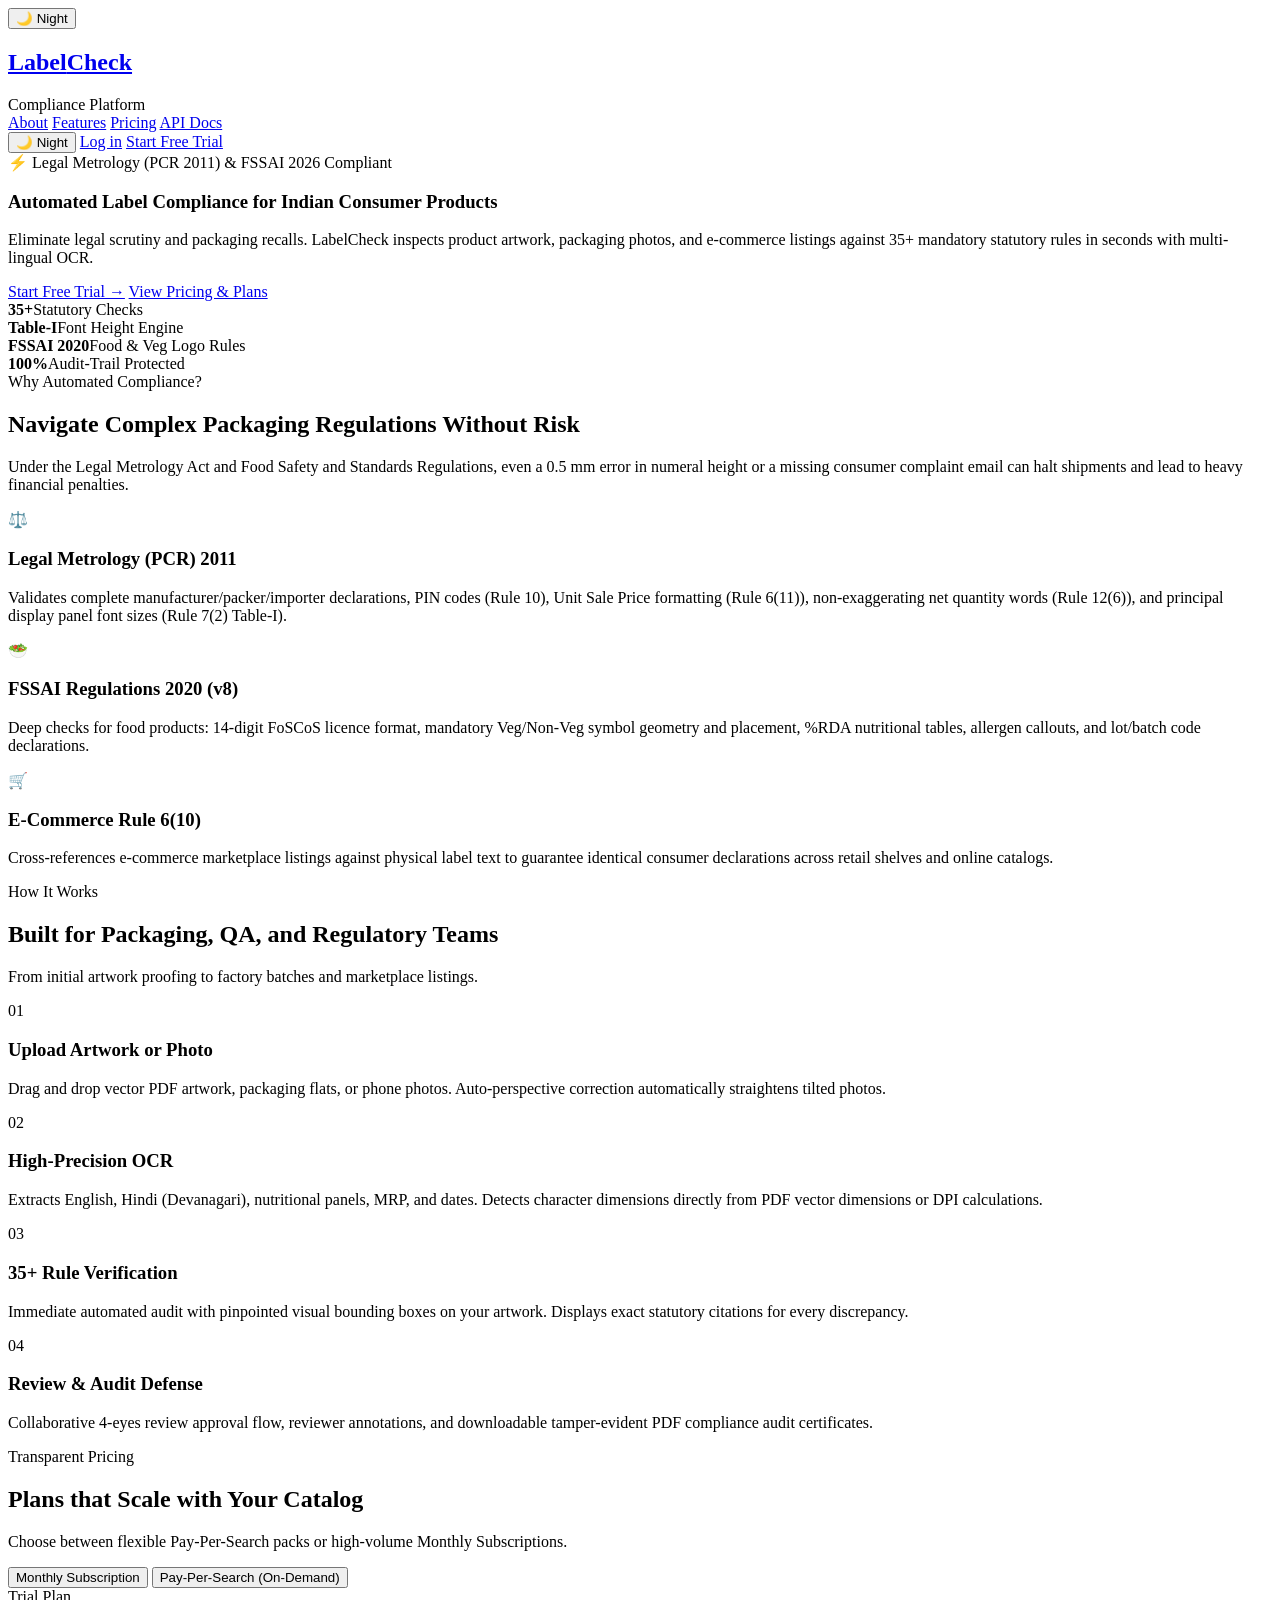
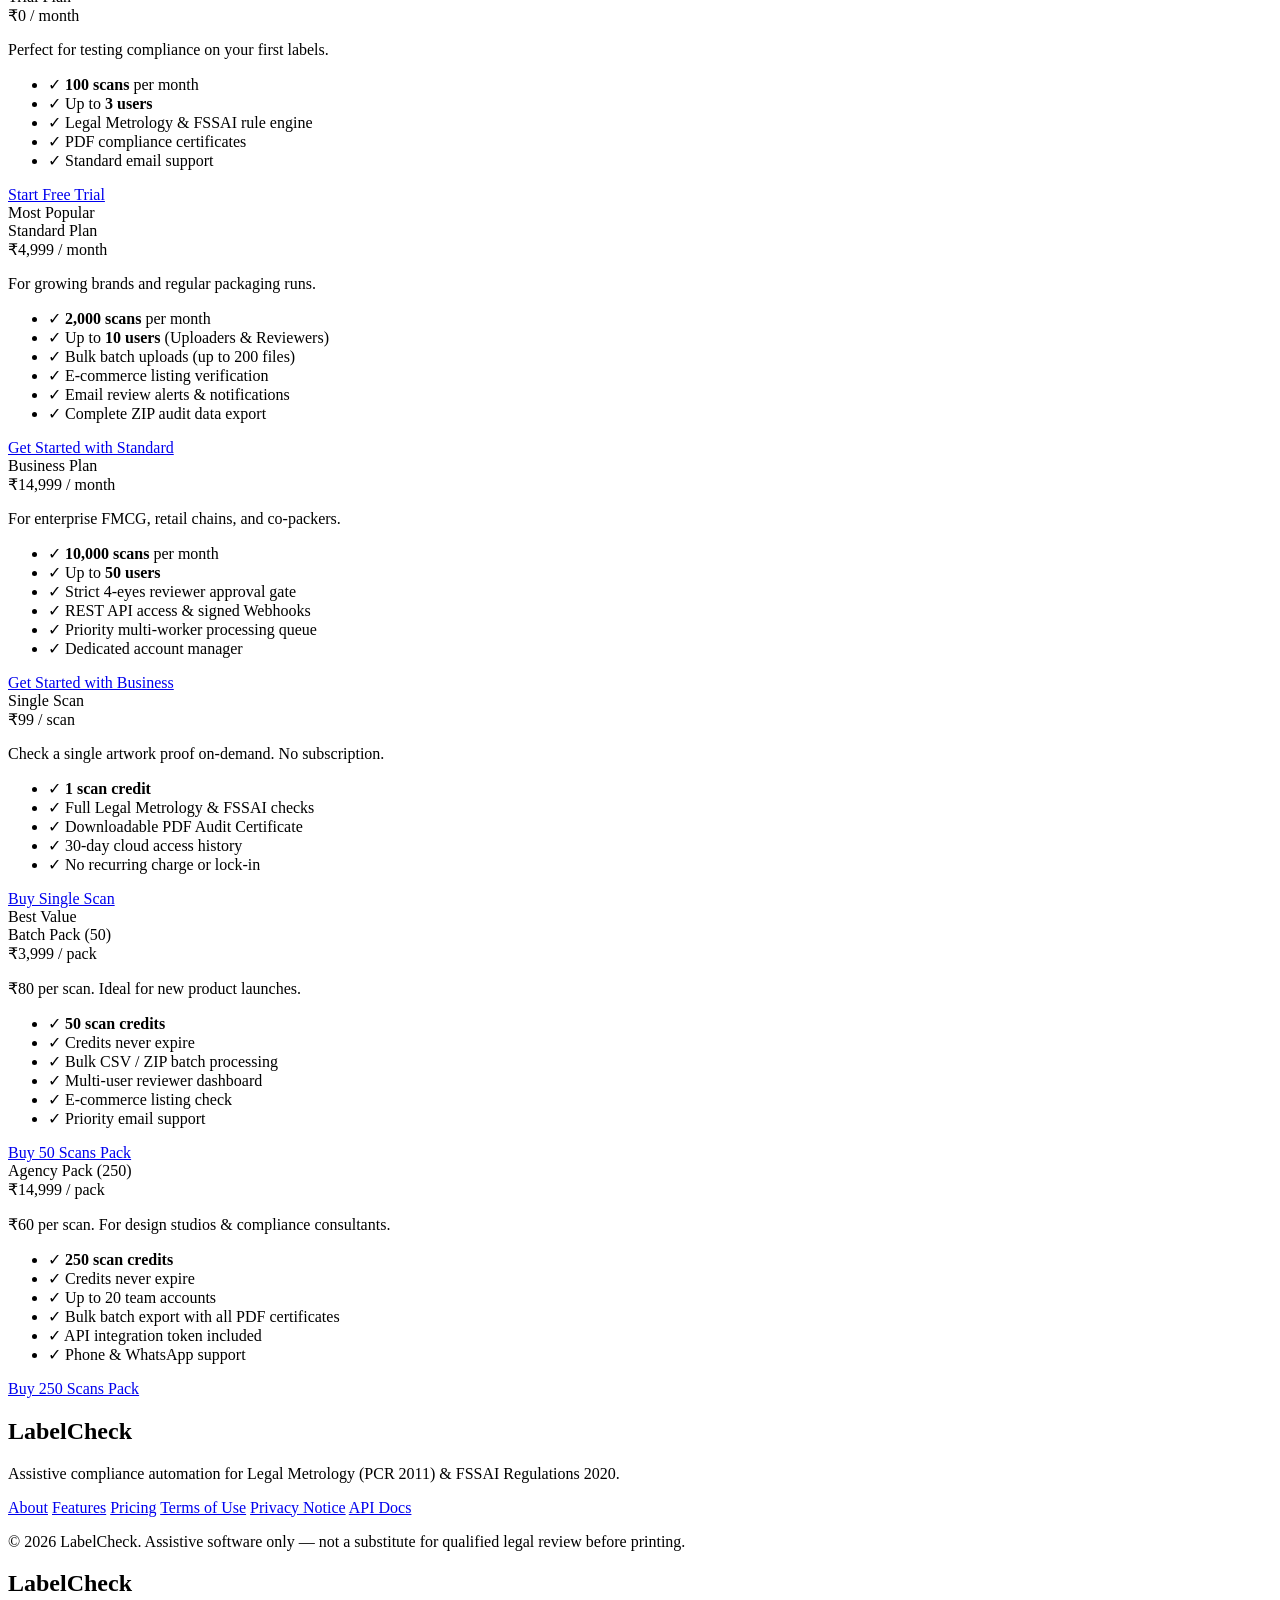
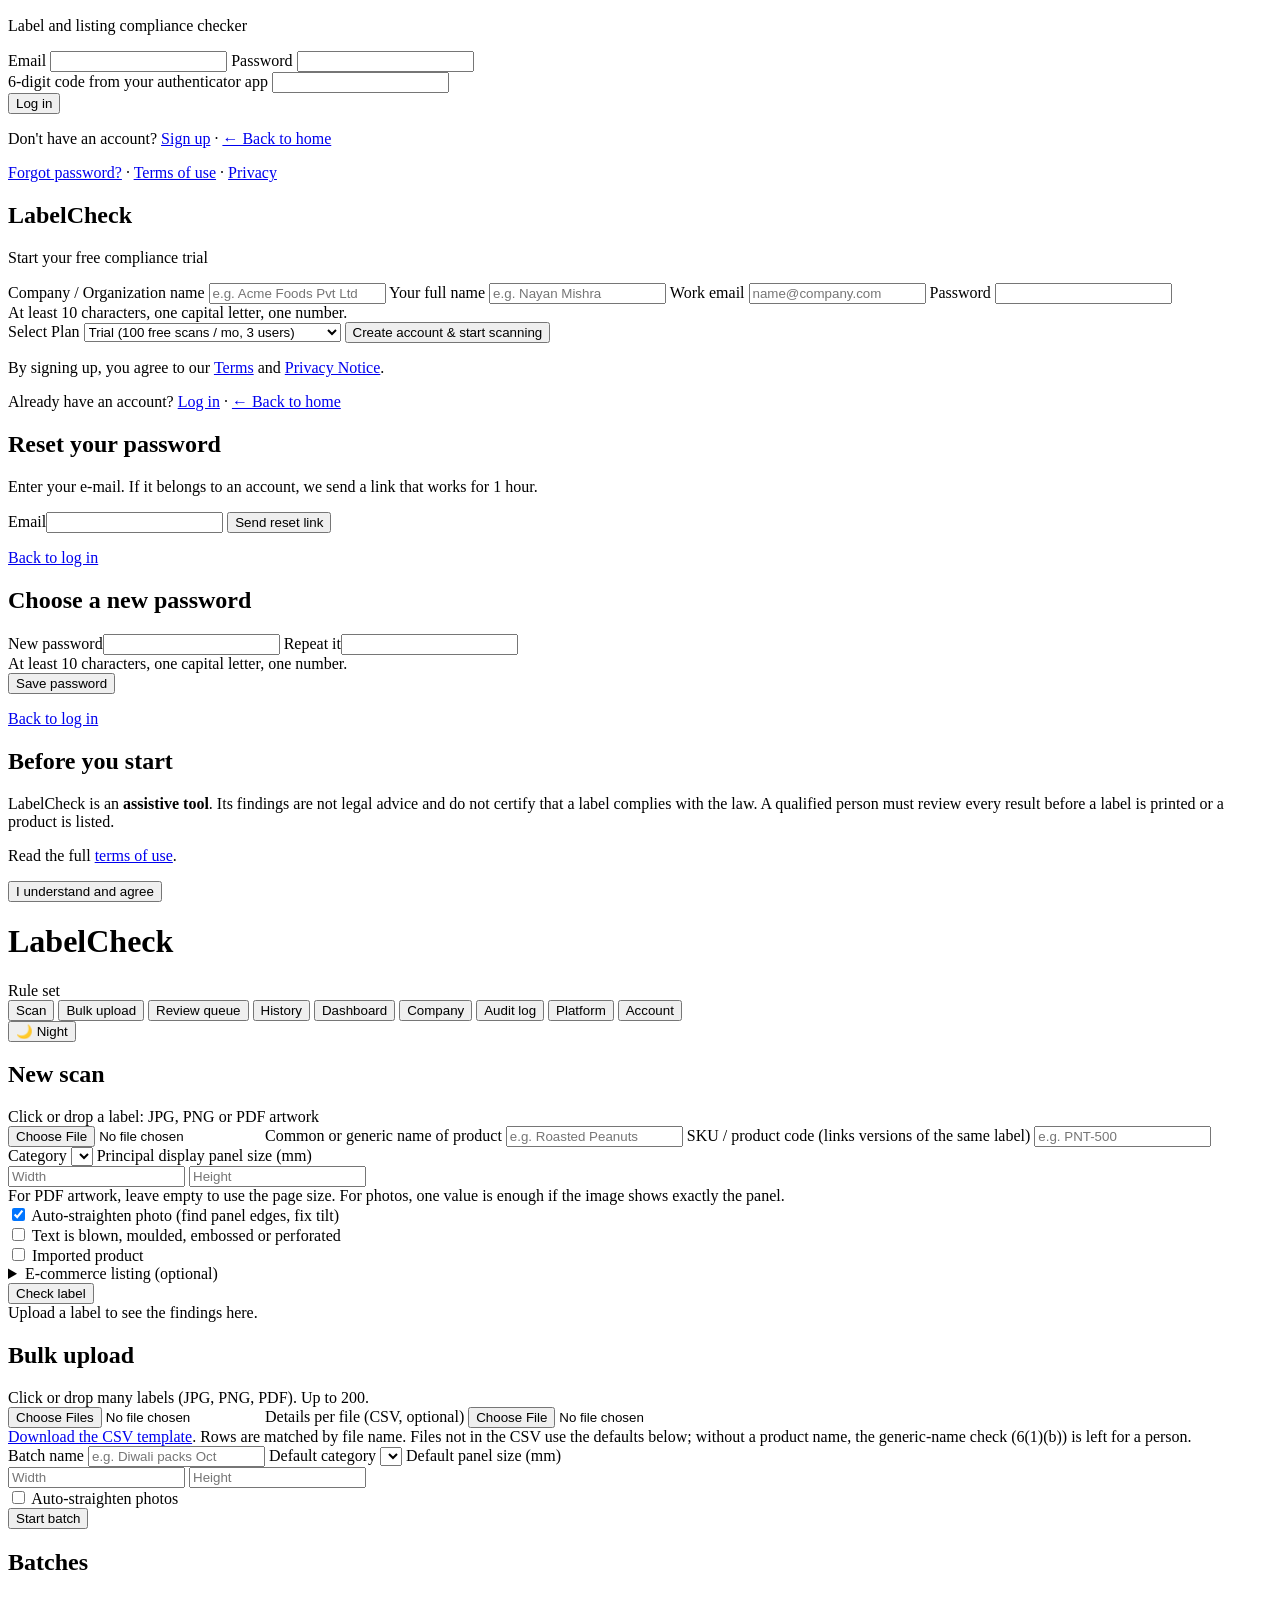
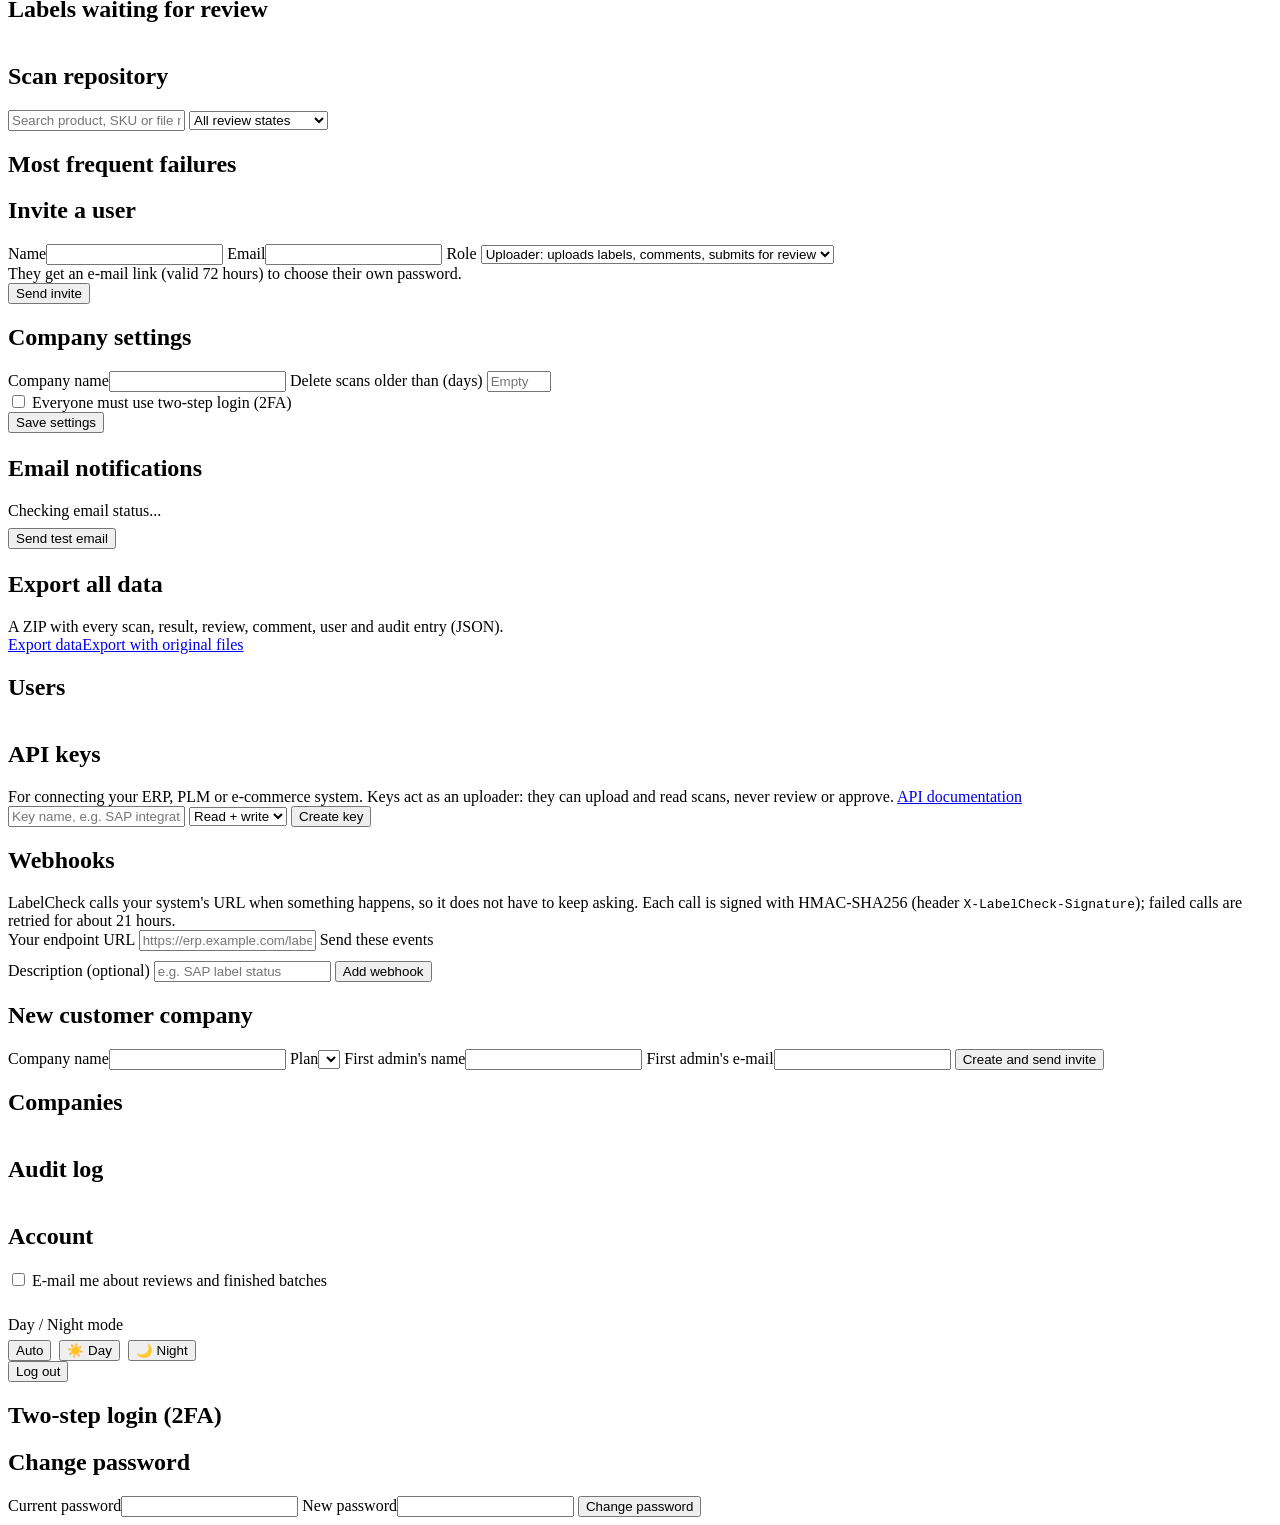
==== labelcheck/app/static/index.html @ a4336404 "Fix submodule: upload all labelcheck files" ====
<!doctype html>
<html lang="en">
<head>
<meta charset="utf-8">
<meta name="viewport" content="width=device-width, initial-scale=1">
<title>LabelCheck</title>
<link rel="stylesheet" href="/app.css">
<script>
  (function() {
    try {
      const saved = localStorage.getItem("labelcheck_theme");
      const prefersDark = window.matchMedia("(prefers-color-scheme: dark)").matches;
      const theme = (saved === "light" || saved === "dark") ? saved : (prefersDark ? "dark" : "light");
      document.documentElement.setAttribute("data-theme", theme);
    } catch (_) {}
  })();
</script>
</head>
<body>

<button id="theme-toggle-auth" class="theme-toggle theme-floating" type="button" title="Switch Day / Night mode" aria-label="Toggle Day / Night mode">
  <span class="theme-icon">🌙</span> <span class="theme-label">Night</span>
</button>

<!-- LANDING PAGE -->
<section id="landing-view" class="hidden">
  <header class="landing-header">
    <div class="landing-brand">
      <a href="#/" class="logo-link"><h1>Label<span>Check</span></h1></a>
      <span class="badge">Compliance Platform</span>
    </div>
    <nav class="landing-nav">
      <a href="#about-sec">About</a>
      <a href="#features-sec">Features</a>
      <a href="#pricing-sec">Pricing</a>
      <a href="/api/docs" target="_blank" rel="noopener">API Docs</a>
    </nav>
    <div class="landing-actions">
      <button class="theme-toggle" type="button" title="Switch Day / Night mode" aria-label="Toggle Day / Night mode">
        <span class="theme-icon">🌙</span> <span class="theme-label">Night</span>
      </button>
      <a href="#/login" class="sbtn landing-btn-login">Log in</a>
      <a href="#/signup" class="btn landing-btn-cta">Start Free Trial</a>
    </div>
  </header>

  <main class="landing-content">
    <!-- HERO -->
    <section class="hero-section">
      <div class="hero-badge">⚡ Legal Metrology (PCR 2011) &amp; FSSAI 2026 Compliant</div>
      <h1 class="hero-title">Automated Label Compliance for Indian Consumer Products</h1>
      <p class="hero-subtitle">
        Eliminate legal scrutiny and packaging recalls. LabelCheck inspects product artwork, packaging photos, and e-commerce listings against 35+ mandatory statutory rules in seconds with multi-lingual OCR.
      </p>
      <div class="hero-ctas">
        <a href="#/signup" class="btn hero-btn-main">Start Free Trial →</a>
        <a href="#pricing-sec" class="sbtn hero-btn-sub">View Pricing &amp; Plans</a>
      </div>
      <div class="hero-metrics">
        <div class="h-metric"><b>35+</b><span>Statutory Checks</span></div>
        <div class="h-metric"><b>Table-I</b><span>Font Height Engine</span></div>
        <div class="h-metric"><b>FSSAI 2020</b><span>Food &amp; Veg Logo Rules</span></div>
        <div class="h-metric"><b>100%</b><span>Audit-Trail Protected</span></div>
      </div>
    </section>

    <!-- ABOUT SECTION -->
    <section id="about-sec" class="landing-section">
      <div class="section-badge">Why Automated Compliance?</div>
      <h2 class="section-title">Navigate Complex Packaging Regulations Without Risk</h2>
      <p class="section-desc">
        Under the Legal Metrology Act and Food Safety and Standards Regulations, even a 0.5 mm error in numeral height or a missing consumer complaint email can halt shipments and lead to heavy financial penalties.
      </p>

      <div class="about-grid">
        <div class="card about-card">
          <div class="card-icon">⚖️</div>
          <h3>Legal Metrology (PCR) 2011</h3>
          <p>
            Validates complete manufacturer/packer/importer declarations, PIN codes (Rule 10), Unit Sale Price formatting (Rule 6(11)), non-exaggerating net quantity words (Rule 12(6)), and principal display panel font sizes (Rule 7(2) Table-I).
          </p>
        </div>
        <div class="card about-card">
          <div class="card-icon">🥗</div>
          <h3>FSSAI Regulations 2020 (v8)</h3>
          <p>
            Deep checks for food products: 14-digit FoSCoS licence format, mandatory Veg/Non-Veg symbol geometry and placement, %RDA nutritional tables, allergen callouts, and lot/batch code declarations.
          </p>
        </div>
        <div class="card about-card">
          <div class="card-icon">🛒</div>
          <h3>E-Commerce Rule 6(10)</h3>
          <p>
            Cross-references e-commerce marketplace listings against physical label text to guarantee identical consumer declarations across retail shelves and online catalogs.
          </p>
        </div>
      </div>
    </section>

    <!-- FEATURES & WORKFLOW -->
    <section id="features-sec" class="landing-section">
      <div class="section-badge">How It Works</div>
      <h2 class="section-title">Built for Packaging, QA, and Regulatory Teams</h2>
      <p class="section-desc">From initial artwork proofing to factory batches and marketplace listings.</p>

      <div class="workflow-steps">
        <div class="card step-card">
          <div class="step-num">01</div>
          <h3>Upload Artwork or Photo</h3>
          <p>Drag and drop vector PDF artwork, packaging flats, or phone photos. Auto-perspective correction automatically straightens tilted photos.</p>
        </div>
        <div class="card step-card">
          <div class="step-num">02</div>
          <h3>High-Precision OCR</h3>
          <p>Extracts English, Hindi (Devanagari), nutritional panels, MRP, and dates. Detects character dimensions directly from PDF vector dimensions or DPI calculations.</p>
        </div>
        <div class="card step-card">
          <div class="step-num">03</div>
          <h3>35+ Rule Verification</h3>
          <p>Immediate automated audit with pinpointed visual bounding boxes on your artwork. Displays exact statutory citations for every discrepancy.</p>
        </div>
        <div class="card step-card">
          <div class="step-num">04</div>
          <h3>Review &amp; Audit Defense</h3>
          <p>Collaborative 4-eyes review approval flow, reviewer annotations, and downloadable tamper-evident PDF compliance audit certificates.</p>
        </div>
      </div>
    </section>

    <!-- PRICING SECTION -->
    <section id="pricing-sec" class="landing-section">
      <div class="section-badge">Transparent Pricing</div>
      <h2 class="section-title">Plans that Scale with Your Catalog</h2>
      <p class="section-desc">Choose between flexible Pay-Per-Search packs or high-volume Monthly Subscriptions.</p>

      <!-- Pricing Billing Switcher -->
      <div class="pricing-switcher">
        <button type="button" id="btn-show-monthly" class="sbtn switch-btn active">Monthly Subscription</button>
        <button type="button" id="btn-show-payg" class="sbtn switch-btn">Pay-Per-Search (On-Demand)</button>
      </div>

      <!-- MONTHLY PLANS -->
      <div id="pricing-monthly" class="pricing-grid">
        <div class="card price-card">
          <div class="price-tier">Trial Plan</div>
          <div class="price-val">₹0 <span class="price-cycle">/ month</span></div>
          <p class="price-note">Perfect for testing compliance on your first labels.</p>
          <ul class="price-features">
            <li>✓ <b>100 scans</b> per month</li>
            <li>✓ Up to <b>3 users</b></li>
            <li>✓ Legal Metrology &amp; FSSAI rule engine</li>
            <li>✓ PDF compliance certificates</li>
            <li>✓ Standard email support</li>
          </ul>
          <a href="#/signup?plan=trial" class="sbtn price-btn">Start Free Trial</a>
        </div>

        <div class="card price-card featured">
          <div class="popular-ribbon">Most Popular</div>
          <div class="price-tier">Standard Plan</div>
          <div class="price-val">₹4,999 <span class="price-cycle">/ month</span></div>
          <p class="price-note">For growing brands and regular packaging runs.</p>
          <ul class="price-features">
            <li>✓ <b>2,000 scans</b> per month</li>
            <li>✓ Up to <b>10 users</b> (Uploaders &amp; Reviewers)</li>
            <li>✓ Bulk batch uploads (up to 200 files)</li>
            <li>✓ E-commerce listing verification</li>
            <li>✓ Email review alerts &amp; notifications</li>
            <li>✓ Complete ZIP audit data export</li>
          </ul>
          <a href="#/signup?plan=standard" class="btn price-btn">Get Started with Standard</a>
        </div>

        <div class="card price-card">
          <div class="price-tier">Business Plan</div>
          <div class="price-val">₹14,999 <span class="price-cycle">/ month</span></div>
          <p class="price-note">For enterprise FMCG, retail chains, and co-packers.</p>
          <ul class="price-features">
            <li>✓ <b>10,000 scans</b> per month</li>
            <li>✓ Up to <b>50 users</b></li>
            <li>✓ Strict 4-eyes reviewer approval gate</li>
            <li>✓ REST API access &amp; signed Webhooks</li>
            <li>✓ Priority multi-worker processing queue</li>
            <li>✓ Dedicated account manager</li>
          </ul>
          <a href="#/signup?plan=business" class="btn price-btn">Get Started with Business</a>
        </div>
      </div>

      <!-- PAY PER SEARCH (ON-DEMAND) -->
      <div id="pricing-payg" class="pricing-grid hidden">
        <div class="card price-card">
          <div class="price-tier">Single Scan</div>
          <div class="price-val">₹99 <span class="price-cycle">/ scan</span></div>
          <p class="price-note">Check a single artwork proof on-demand. No subscription.</p>
          <ul class="price-features">
            <li>✓ <b>1 scan credit</b></li>
            <li>✓ Full Legal Metrology &amp; FSSAI checks</li>
            <li>✓ Downloadable PDF Audit Certificate</li>
            <li>✓ 30-day cloud access history</li>
            <li>✓ No recurring charge or lock-in</li>
          </ul>
          <a href="#/signup?plan=trial" class="sbtn price-btn">Buy Single Scan</a>
        </div>

        <div class="card price-card featured">
          <div class="popular-ribbon">Best Value</div>
          <div class="price-tier">Batch Pack (50)</div>
          <div class="price-val">₹3,999 <span class="price-cycle">/ pack</span></div>
          <p class="price-note">₹80 per scan. Ideal for new product launches.</p>
          <ul class="price-features">
            <li>✓ <b>50 scan credits</b></li>
            <li>✓ Credits never expire</li>
            <li>✓ Bulk CSV / ZIP batch processing</li>
            <li>✓ Multi-user reviewer dashboard</li>
            <li>✓ E-commerce listing check</li>
            <li>✓ Priority email support</li>
          </ul>
          <a href="#/signup?plan=trial" class="btn price-btn">Buy 50 Scans Pack</a>
        </div>

        <div class="card price-card">
          <div class="price-tier">Agency Pack (250)</div>
          <div class="price-val">₹14,999 <span class="price-cycle">/ pack</span></div>
          <p class="price-note">₹60 per scan. For design studios &amp; compliance consultants.</p>
          <ul class="price-features">
            <li>✓ <b>250 scan credits</b></li>
            <li>✓ Credits never expire</li>
            <li>✓ Up to 20 team accounts</li>
            <li>✓ Bulk batch export with all PDF certificates</li>
            <li>✓ API integration token included</li>
            <li>✓ Phone &amp; WhatsApp support</li>
          </ul>
          <a href="#/signup?plan=trial" class="btn price-btn">Buy 250 Scans Pack</a>
        </div>
      </div>
    </section>

    <!-- FOOTER -->
    <footer class="landing-footer">
      <div class="footer-content">
        <div class="footer-brand">
          <h2>Label<span>Check</span></h2>
          <p class="hint">Assistive compliance automation for Legal Metrology (PCR 2011) &amp; FSSAI Regulations 2020.</p>
        </div>
        <div class="footer-links">
          <a href="#about-sec">About</a>
          <a href="#features-sec">Features</a>
          <a href="#pricing-sec">Pricing</a>
          <a href="/terms.html" target="_blank" rel="noopener">Terms of Use</a>
          <a href="/privacy.html" target="_blank" rel="noopener">Privacy Notice</a>
          <a href="/api/docs" target="_blank" rel="noopener">API Docs</a>
        </div>
      </div>
      <div class="footer-bottom">
        <p class="hint">© 2026 LabelCheck. Assistive software only — not a substitute for qualified legal review before printing.</p>
      </div>
    </footer>
  </main>
</section>

<!-- LOGIN -->
<section id="login-view" class="center hidden">
  <form class="card login" id="login-form">
    <h1>Label<span>Check</span></h1>
    <p class="hint">Label and listing compliance checker</p>
    <label for="l-email">Email</label>
    <input type="email" id="l-email" autocomplete="username" required>
    <label for="l-pass">Password</label>
    <input type="password" id="l-pass" autocomplete="current-password" required>
    <div id="l-totp-wrap" class="hidden">
      <label for="l-totp">6-digit code from your authenticator app</label>
      <input type="text" id="l-totp" inputmode="numeric" autocomplete="one-time-code" maxlength="6" pattern="[0-9]{6}">
    </div>
    <button class="btn" type="submit">Log in</button>
    <div class="hint err" id="l-msg"></div>
    <p class="hint">Don't have an account? <a href="#/signup">Sign up</a> · <a href="#/">← Back to home</a></p>
    <p class="hint"><a href="#/forgot" id="forgot-link">Forgot password?</a> ·
      <a href="/terms.html" target="_blank" rel="noopener">Terms of use</a> ·
      <a href="/privacy.html" target="_blank" rel="noopener">Privacy</a></p>
  </form>
</section>

<!-- SIGN UP -->
<section id="signup-view" class="center hidden">
  <form class="card login" id="signup-form">
    <h1>Label<span>Check</span></h1>
    <p class="hint">Start your free compliance trial</p>
    <label for="su-cname">Company / Organization name</label>
    <input type="text" id="su-cname" placeholder="e.g. Acme Foods Pvt Ltd" required maxlength="200">
    <label for="su-name">Your full name</label>
    <input type="text" id="su-name" placeholder="e.g. Nayan Mishra" required maxlength="200">
    <label for="su-email">Work email</label>
    <input type="email" id="su-email" placeholder="name@company.com" required maxlength="254">
    <label for="su-pass">Password</label>
    <input type="password" id="su-pass" autocomplete="new-password" required minlength="10">
    <div class="hint">At least 10 characters, one capital letter, one number.</div>
    <label for="su-plan">Select Plan</label>
    <select id="su-plan">
      <option value="trial">Trial (100 free scans / mo, 3 users)</option>
      <option value="standard">Standard (2,000 scans / mo, 10 users)</option>
      <option value="business">Business (10,000 scans / mo, 50 users)</option>
    </select>
    <button class="btn" type="submit" id="su-btn">Create account &amp; start scanning</button>
    <div class="hint err" id="su-msg"></div>
    <p class="hint">By signing up, you agree to our <a href="/terms.html" target="_blank" rel="noopener">Terms</a> and <a href="/privacy.html" target="_blank" rel="noopener">Privacy Notice</a>.</p>
    <p class="hint">Already have an account? <a href="#/login">Log in</a> · <a href="#/">← Back to home</a></p>
  </form>
</section>

<!-- FORGOT / RESET / INVITE -->
<section id="forgot-view" class="center hidden">
  <form class="card login" id="forgot-form">
    <h2>Reset your password</h2>
    <p class="hint">Enter your e-mail. If it belongs to an account, we send a link that works for 1 hour.</p>
    <label for="f-email">Email</label><input type="email" id="f-email" required autocomplete="username">
    <button class="btn" type="submit">Send reset link</button>
    <div class="hint" id="f-msg"></div>
    <p class="hint"><a href="#/">Back to log in</a></p>
  </form>
</section>
<section id="setpw-view" class="center hidden">
  <form class="card login" id="setpw-form">
    <h2 id="setpw-title">Choose a new password</h2>
    <p class="hint" id="setpw-info"></p>
    <label for="s-pass">New password</label><input type="password" id="s-pass" required autocomplete="new-password">
    <label for="s-pass2">Repeat it</label><input type="password" id="s-pass2" required autocomplete="new-password">
    <div class="hint">At least 10 characters, one capital letter, one number.</div>
    <button class="btn" type="submit" id="setpw-btn">Save password</button>
    <div class="hint err" id="s-msg"></div>
    <p class="hint"><a href="#/">Back to log in</a></p>
  </form>
</section>

<!-- TERMS GATE -->
<section id="terms-view" class="center hidden">
  <div class="card login">
    <h2>Before you start</h2>
    <p>LabelCheck is an <b>assistive tool</b>. Its findings are not legal advice and do not certify
      that a label complies with the law. A qualified person must review every result before a label
      is printed or a product is listed.</p>
    <p class="hint">Read the full <a href="/terms.html" target="_blank" rel="noopener">terms of use</a>.</p>
    <button class="btn" id="terms-ok">I understand and agree</button>
  </div>
</section>

<div id="app-view" class="hidden">
<header>
  <h1>Label<span>Check</span></h1>
  <span class="badge" id="ruleset">Rule set</span>
  <nav id="nav">
    <button data-tab="scan" class="on">Scan</button>
    <button data-tab="batch">Bulk upload</button>
    <button data-tab="review" class="reviewer-only">Review queue <span class="count" id="rq-count"></span></button>
    <button data-tab="history">History</button>
    <button data-tab="dash">Dashboard</button>
    <button data-tab="users" class="admin-only">Company</button>
    <button data-tab="audit" class="admin-only">Audit log</button>
    <button data-tab="platform" class="platform-only hidden">Platform</button>
    <button data-tab="account" id="me-btn">Account</button>
  </nav>
  <button id="theme-toggle" class="theme-toggle" type="button" title="Switch Day / Night mode" aria-label="Toggle Day / Night mode">
    <span class="theme-icon">🌙</span> <span class="theme-label">Night</span>
  </button>
</header>

<main>
  <!-- SCAN -->
  <section id="tab-scan">
    <div class="grid">
      <form class="card" id="form">
        <h2>New scan</h2>
        <div class="drop" id="drop" tabindex="0">Click or drop a label: JPG, PNG or PDF artwork</div>
        <input type="file" id="file" accept="image/*,application/pdf" class="hidden">
        <label for="product">Common or generic name of product</label>
        <input type="text" id="product" placeholder="e.g. Roasted Peanuts" maxlength="200">
        <label for="sku">SKU / product code <span class="opt">(links versions of the same label)</span></label>
        <input type="text" id="sku" placeholder="e.g. PNT-500" maxlength="100">
        <label for="category">Category</label>
        <select id="category"></select>
        <label>Principal display panel size (mm)</label>
        <div class="row2">
          <input type="number" id="pw" placeholder="Width" min="1" step="0.1">
          <input type="number" id="ph" placeholder="Height" min="1" step="0.1">
        </div>
        <div class="hint">For PDF artwork, leave empty to use the page size. For photos, one value is enough if the
          image shows exactly the panel.</div>
        <div class="check"><input type="checkbox" id="straighten" checked> <span>Auto-straighten photo (find panel edges, fix tilt)</span></div>
        <div class="check"><input type="checkbox" id="embossed"> <span>Text is blown, moulded, embossed or perforated</span></div>
        <div class="check"><input type="checkbox" id="imported"> <span>Imported product</span></div>
        <details class="sub"><summary>E-commerce listing (optional)</summary>
          <label for="listing">E-commerce listing text</label>
          <textarea id="listing" placeholder="Paste product title, price, net quantity, seller, country of origin..."></textarea>
          <div class="hint">Check that the listing displays mandatory declarations and matches the label (Rule 6(10)).</div>
        </details>
        <button class="btn" id="go" type="submit">Check label</button>
        <div class="hint" id="status"></div>
      </form>
      <div class="card" id="out"><div class="empty">Upload a label to see the findings here.</div></div>
    </div>
  </section>

  <!-- BATCH -->
  <section id="tab-batch" class="hidden">
    <div class="grid">
      <form class="card" id="bform">
        <h2>Bulk upload</h2>
        <div class="drop" id="bdrop" tabindex="0">Click or drop many labels (JPG, PNG, PDF). Up to 200.</div>
        <input type="file" id="bfiles" accept="image/*,application/pdf" multiple class="hidden">
        <label for="manifest">Details per file (CSV, optional)</label>
        <input type="file" id="manifest" accept=".csv,text/csv">
        <div class="hint"><a href="/api/batches/template.csv" id="tpl">Download the CSV template</a>. Rows are matched by
          file name. Files not in the CSV use the defaults below; without a product name, the generic-name check (6(1)(b)) is left for a person.</div>
        <label for="bname">Batch name</label>
        <input type="text" id="bname" placeholder="e.g. Diwali packs Oct" maxlength="200">
        <label for="bcat">Default category</label>
        <select id="bcat"></select>
        <label>Default panel size (mm)</label>
        <div class="row2">
          <input type="number" id="bpw" placeholder="Width" min="1" step="0.1">
          <input type="number" id="bph" placeholder="Height" min="1" step="0.1">
        </div>
        <div class="check"><input type="checkbox" id="bstraighten"> <span>Auto-straighten photos</span></div>
        <button class="btn" id="bgo" type="submit">Start batch</button>
        <div class="hint" id="bstatus"></div>
      </form>
      <div class="card">
        <h2>Batches</h2>
        <div id="batches"></div>
        <div id="bdetail"></div>
      </div>
    </div>
  </section>

  <!-- REVIEW QUEUE -->
  <section id="tab-review" class="hidden">
    <div class="card">
      <h2>Labels waiting for review</h2>
      <div class="tablewrap"><table id="rq"></table></div>
      <div id="rq-pg"></div>
    </div>
  </section>

  <!-- HISTORY -->
  <section id="tab-history" class="hidden">
    <div class="card">
      <h2>Scan repository</h2>
      <div class="row2">
        <input type="text" id="q" placeholder="Search product, SKU or file name">
        <select id="qrs">
          <option value="">All review states</option>
          <option value="not_submitted">Not submitted</option>
          <option value="in_review">In review</option>
          <option value="changes_requested">Changes requested</option>
          <option value="approved">Approved</option>
        </select>
      </div>
      <div class="tablewrap"><table id="hist"></table></div>
      <div id="hist-pg"></div>
    </div>
  </section>

  <!-- DASHBOARD -->
  <section id="tab-dash" class="hidden">
    <div class="kpis" id="kpis"></div>
    <div class="card">
      <h2>Most frequent failures</h2>
      <div id="bars"></div>
    </div>
  </section>

  <!-- COMPANY (admin) -->
  <section id="tab-users" class="hidden">
    <div class="kpis" id="org-kpis"></div>
    <div class="grid">
      <div>
        <form class="card" id="uform">
          <h2>Invite a user</h2>
          <label for="u-name">Name</label><input type="text" id="u-name" required maxlength="200">
          <label for="u-email">Email</label><input type="email" id="u-email" required>
          <label for="u-role">Role</label>
          <select id="u-role">
            <option value="uploader">Uploader: uploads labels, comments, submits for review</option>
            <option value="reviewer">Reviewer: also decides findings and approves</option>
            <option value="admin">Admin: also manages users, settings and API keys</option>
          </select>
          <div class="hint">They get an e-mail link (valid 72 hours) to choose their own password.</div>
          <button class="btn" type="submit">Send invite</button>
          <div class="hint" id="umsg"></div>
        </form>
        <form class="card" id="oform" style="margin-top:20px">
          <h2>Company settings</h2>
          <label for="o-name">Company name</label><input type="text" id="o-name" maxlength="200">
          <label for="o-ret">Delete scans older than (days)</label>
          <input type="number" id="o-ret" min="0" max="3650" placeholder="Empty or 0 = keep forever">
          <div class="check"><input type="checkbox" id="o-2fa"> <span>Everyone must use two-step login (2FA)</span></div>
          <button class="btn" type="submit">Save settings</button>
          <div class="hint" id="omsg"></div>
          <h2 style="margin-top:22px">Email notifications</h2>
          <div id="email-status-box" class="hint">Checking email status...</div>
          <div style="margin-top:8px;">
            <button class="sbtn" id="send-test-email" type="button">Send test email</button>
            <span class="hint" id="test-email-msg" style="margin-left:8px;"></span>
          </div>
          <h2 style="margin-top:22px">Export all data</h2>
          <div class="hint">A ZIP with every scan, result, review, comment, user and audit entry (JSON).</div>
          <div class="actions"><a href="/api/org/export" id="exp1">Export data</a><a href="/api/org/export?files=true" id="exp2">Export with original files</a></div>
        </form>
      </div>
      <div>
        <div class="card"><h2>Users</h2><div class="tablewrap"><table id="ulist"></table></div><div id="ulist-pg"></div></div>
        <div class="card" style="margin-top:20px">
          <h2>API keys</h2>
          <div class="hint">For connecting your ERP, PLM or e-commerce system. Keys act as an uploader: they can upload
            and read scans, never review or approve. <a href="/api/docs" target="_blank" rel="noopener">API documentation</a></div>
          <form class="decide" id="kform">
            <input type="text" id="k-name" placeholder="Key name, e.g. SAP integration" maxlength="100" required>
            <select id="k-scope" style="width:auto"><option value="rw">Read + write</option><option value="r">Read only</option></select>
            <button class="sbtn primary" type="submit">Create key</button>
          </form>
          <div id="k-new"></div>
          <div class="tablewrap"><table id="klist"></table></div>
          <div id="klist-pg"></div>
        </div>
        <div class="card" style="margin-top:20px">
          <h2>Webhooks</h2>
          <div class="hint">LabelCheck calls your system's URL when something happens, so it does not have to keep
            asking. Each call is signed with HMAC-SHA256 (header <code>X-LabelCheck-Signature</code>); failed calls
            are retried for about 21 hours.</div>
          <form id="whform">
            <label for="wh-url">Your endpoint URL</label>
            <input type="url" id="wh-url" placeholder="https://erp.example.com/labelcheck/events" maxlength="2000" required>
            <label>Send these events</label>
            <div id="wh-events"></div>
            <label for="wh-desc">Description <span class="opt">(optional)</span></label>
            <input type="text" id="wh-desc" placeholder="e.g. SAP label status" maxlength="200">
            <button class="sbtn primary" type="submit" style="margin-top:10px">Add webhook</button>
          </form>
          <div id="wh-new"></div>
          <div class="tablewrap"><table id="whlist"></table></div>
          <div id="wh-deliveries"></div>
        </div>
      </div>
    </div>
  </section>

  <!-- PLATFORM (operator) -->
  <section id="tab-platform" class="hidden">
    <div class="grid">
      <form class="card" id="pf-form">
        <h2>New customer company</h2>
        <label for="pf-name">Company name</label><input type="text" id="pf-name" required maxlength="200">
        <label for="pf-plan">Plan</label><select id="pf-plan"></select>
        <label for="pf-aname">First admin's name</label><input type="text" id="pf-aname" required maxlength="200">
        <label for="pf-aemail">First admin's e-mail</label><input type="email" id="pf-aemail" required>
        <button class="btn" type="submit">Create and send invite</button>
        <div class="hint" id="pf-msg"></div>
      </form>
      <div class="card"><h2>Companies</h2><div class="tablewrap"><table id="pf-list"></table></div><div id="pf-pg"></div></div>
    </div>
  </section>

  <!-- AUDIT -->
  <section id="tab-audit" class="hidden">
    <div class="card"><h2>Audit log</h2><div class="tablewrap"><table id="alist"></table></div><div id="alist-pg"></div></div>
  </section>

  <!-- ACCOUNT -->
  <section id="tab-account" class="hidden">
    <div class="grid">
      <div>
        <div class="card">
          <h2>Account</h2>
          <div id="me-info"></div>
          <div class="check"><input type="checkbox" id="notify"> <span>E-mail me about reviews and finished batches</span></div>
          <div style="margin-top:14px; padding-top:12px; border-top:1px solid var(--line);">
            <label style="margin-top:0;">Day / Night mode</label>
            <div style="display:flex; gap:8px; margin-top:6px;">
              <button type="button" class="sbtn theme-pref-btn" data-set-theme="system">Auto</button>
              <button type="button" class="sbtn theme-pref-btn" data-set-theme="light">☀️ Day</button>
              <button type="button" class="sbtn theme-pref-btn" data-set-theme="dark">🌙 Night</button>
            </div>
          </div>
          <button class="btn ghost" id="logout">Log out</button>
        </div>
        <div class="card" style="margin-top:20px" id="tfa-card">
          <h2>Two-step login (2FA)</h2>
          <div id="tfa-body"></div>
        </div>
      </div>
      <form class="card" id="pform">
        <h2>Change password</h2>
        <label for="p-cur">Current password</label><input type="password" id="p-cur" required autocomplete="current-password">
        <label for="p-new">New password</label><input type="password" id="p-new" required autocomplete="new-password">
        <button class="btn" type="submit">Change password</button>
        <div class="hint" id="pmsg"></div>
      </form>
    </div>
  </section>
</main>
</div>
<script src="/app.js"></script>
</body>
</html>
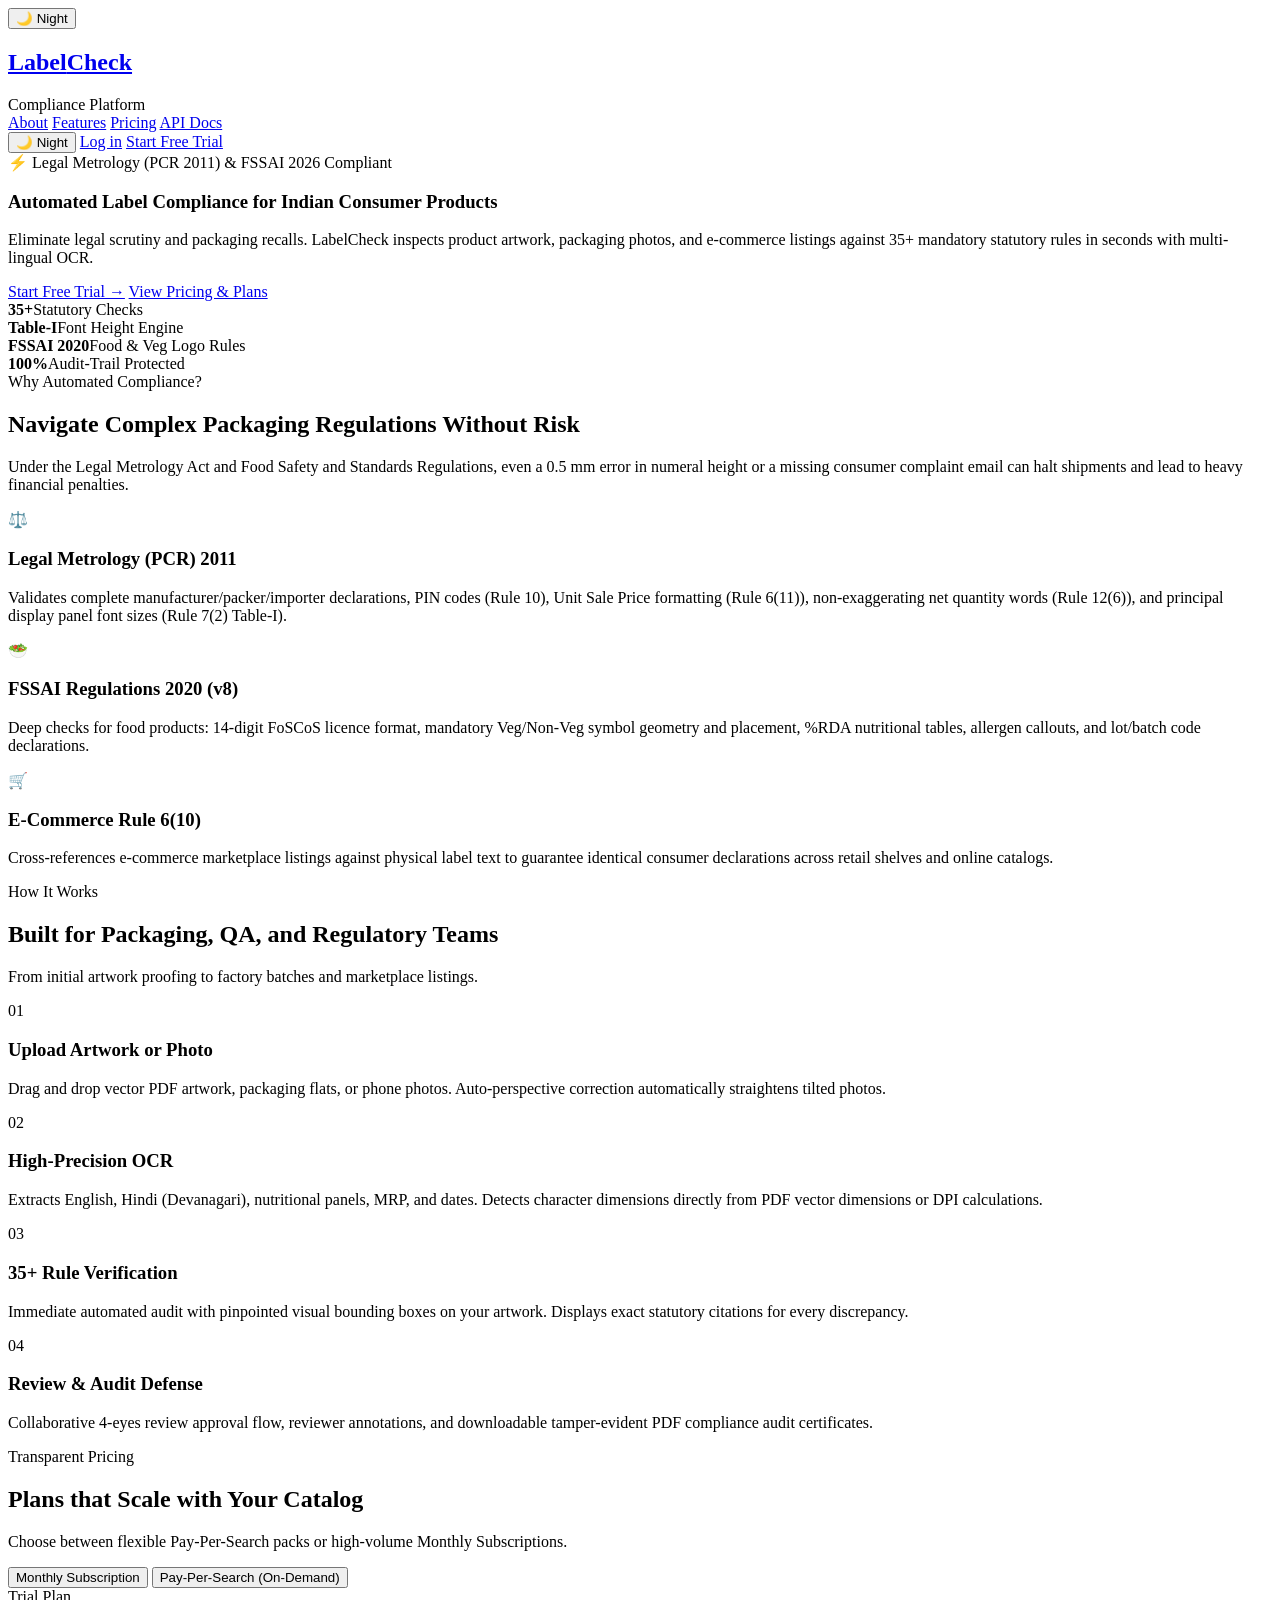
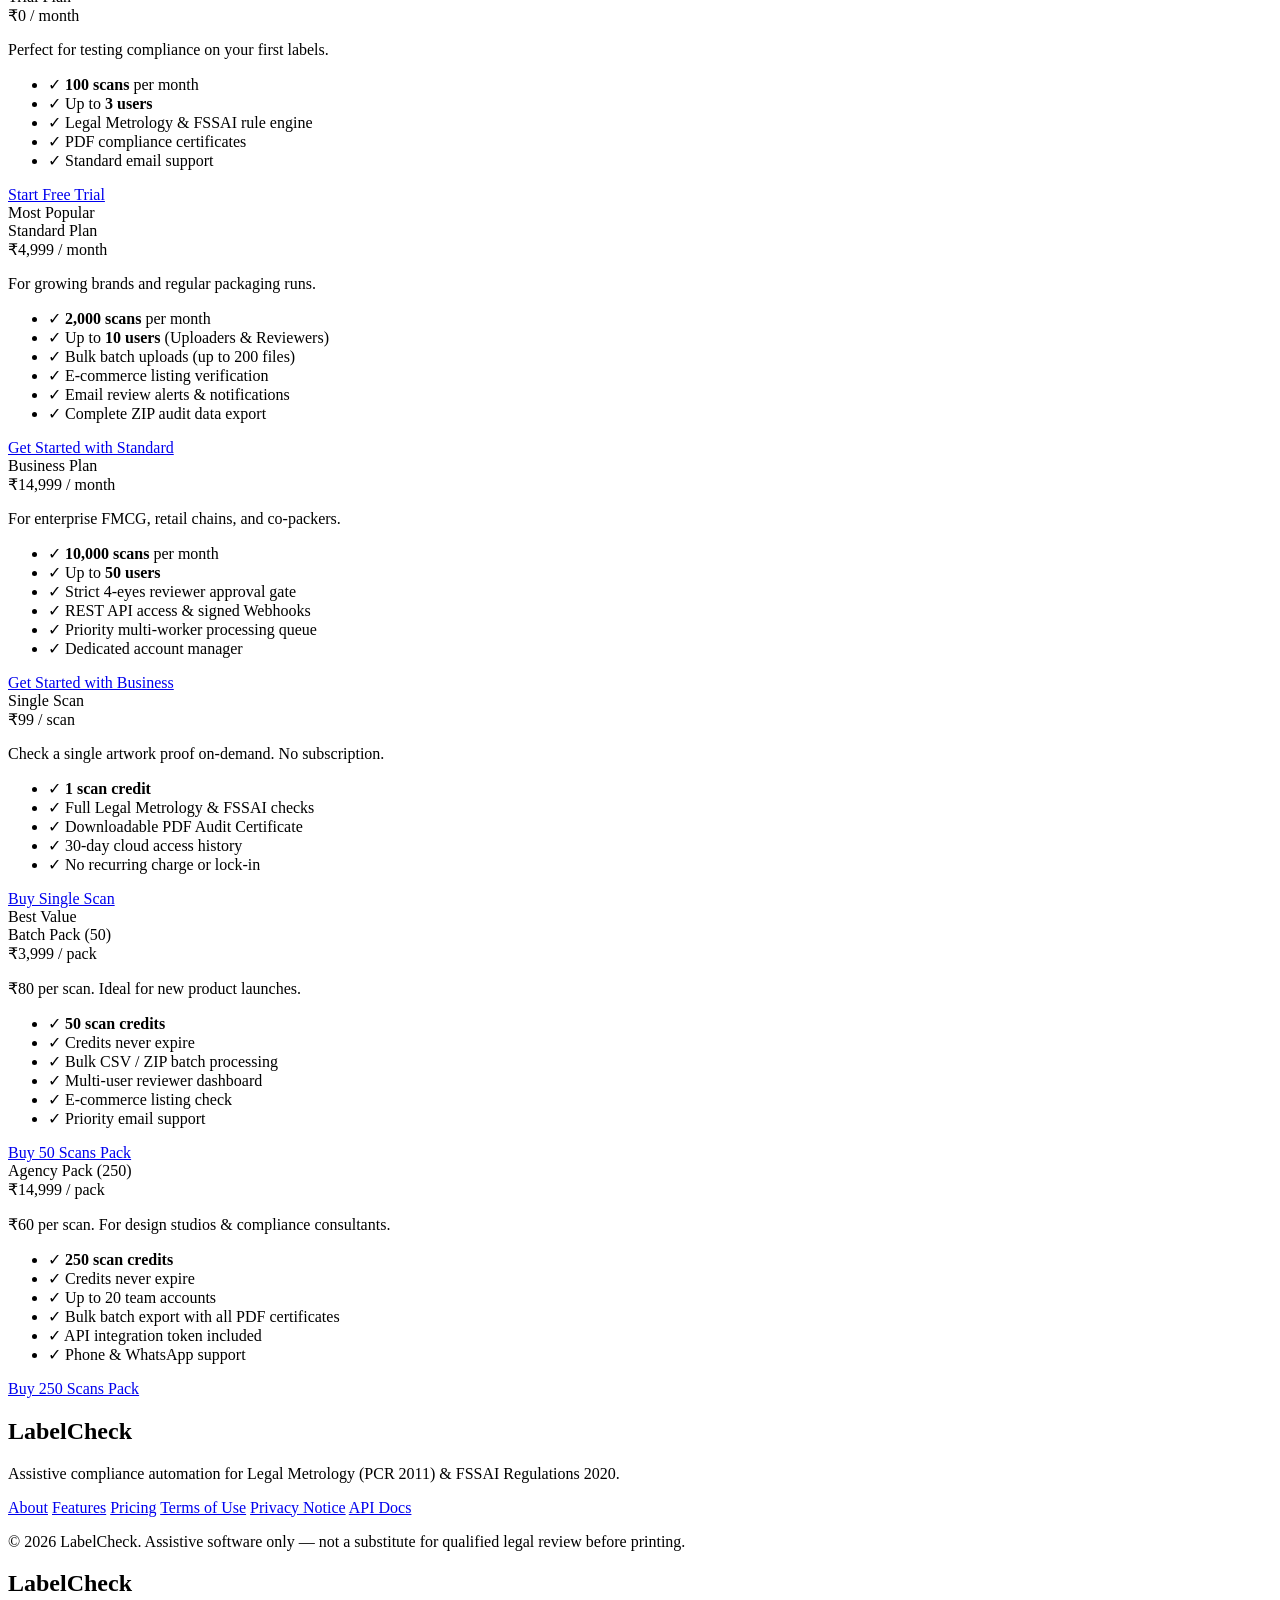
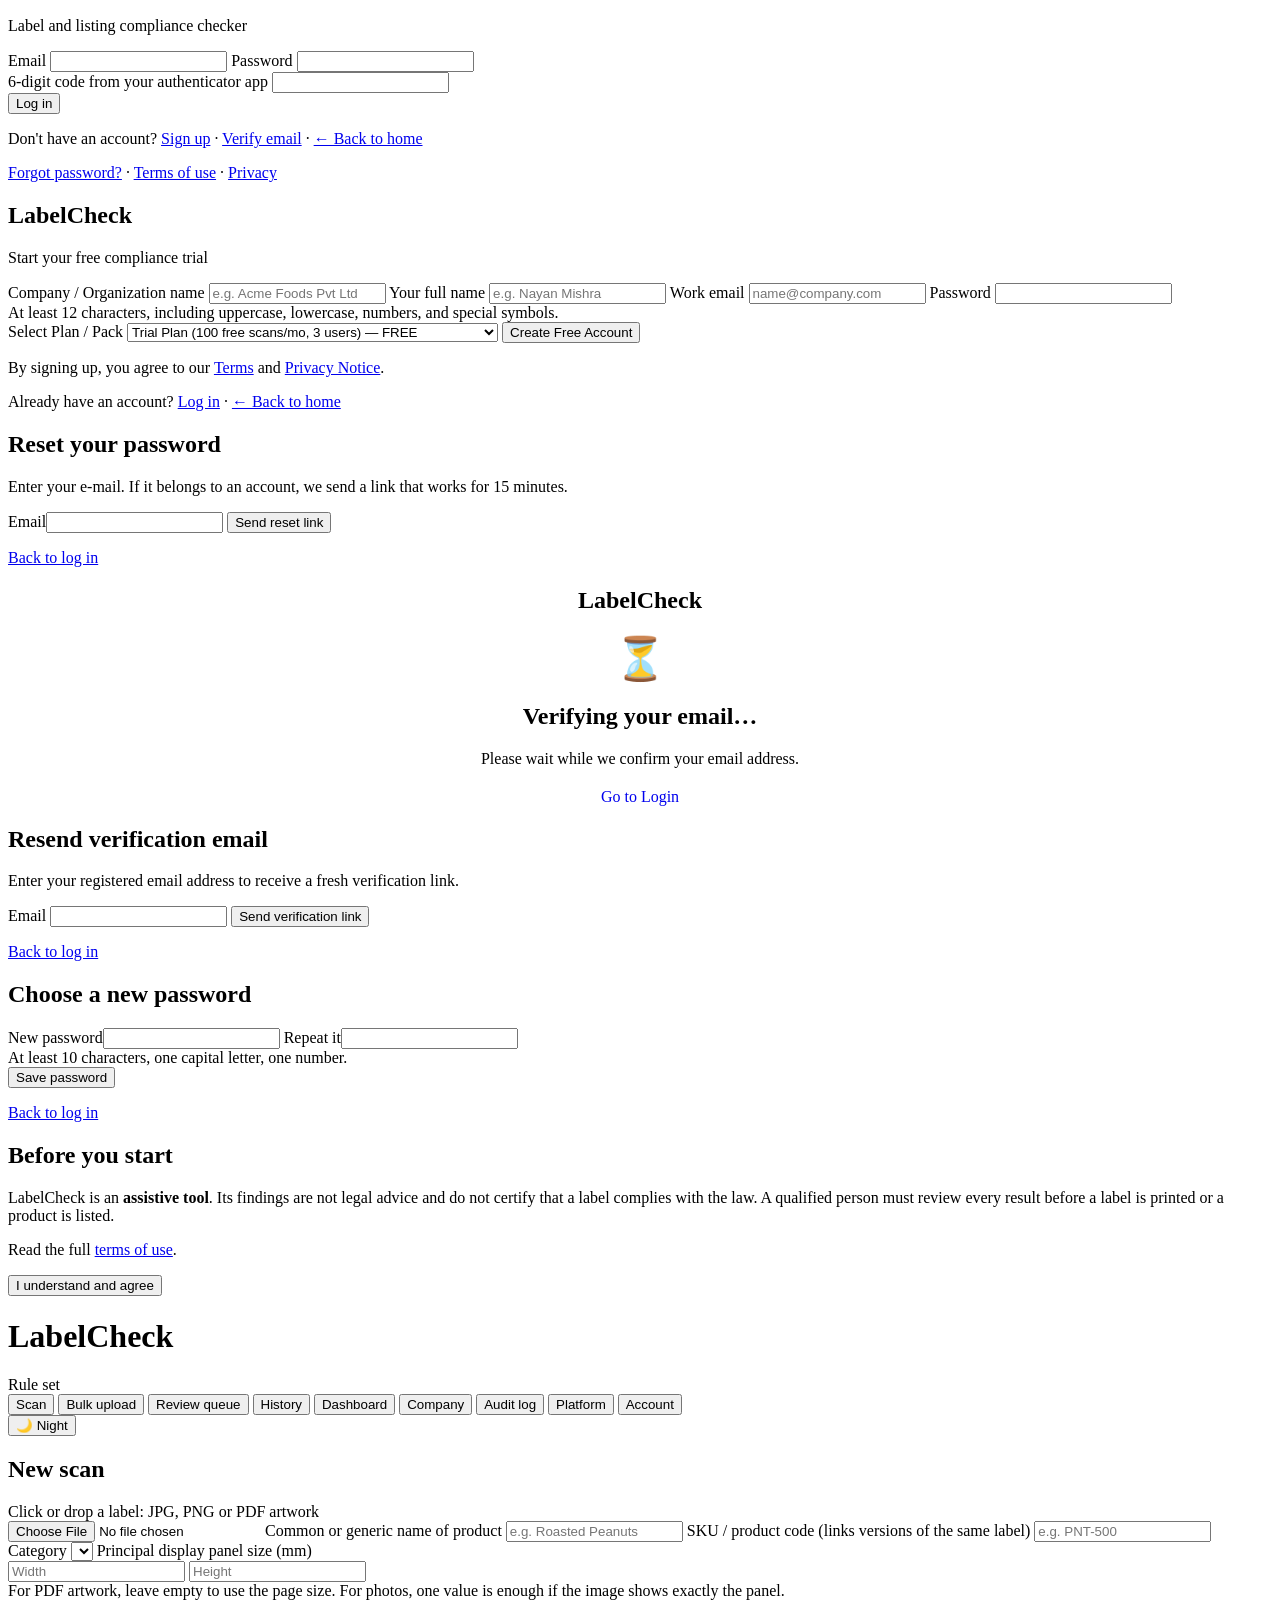
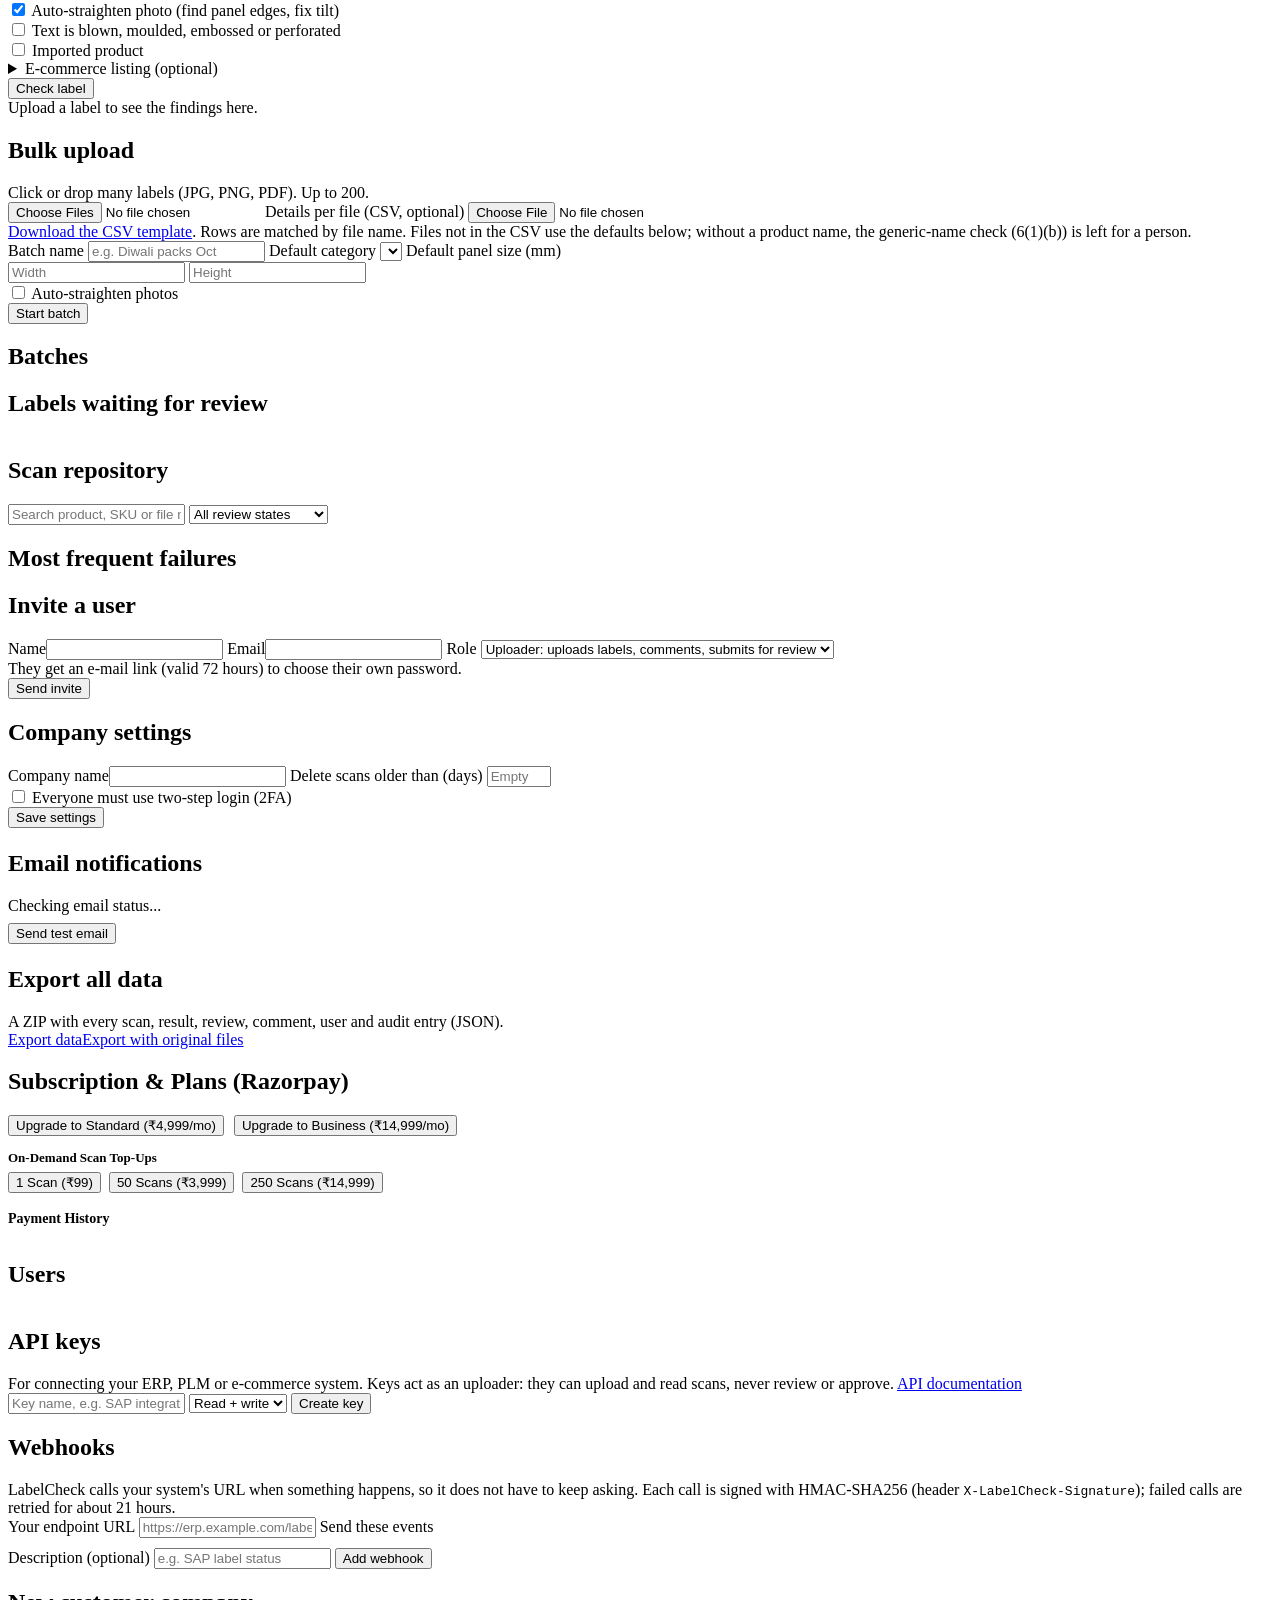
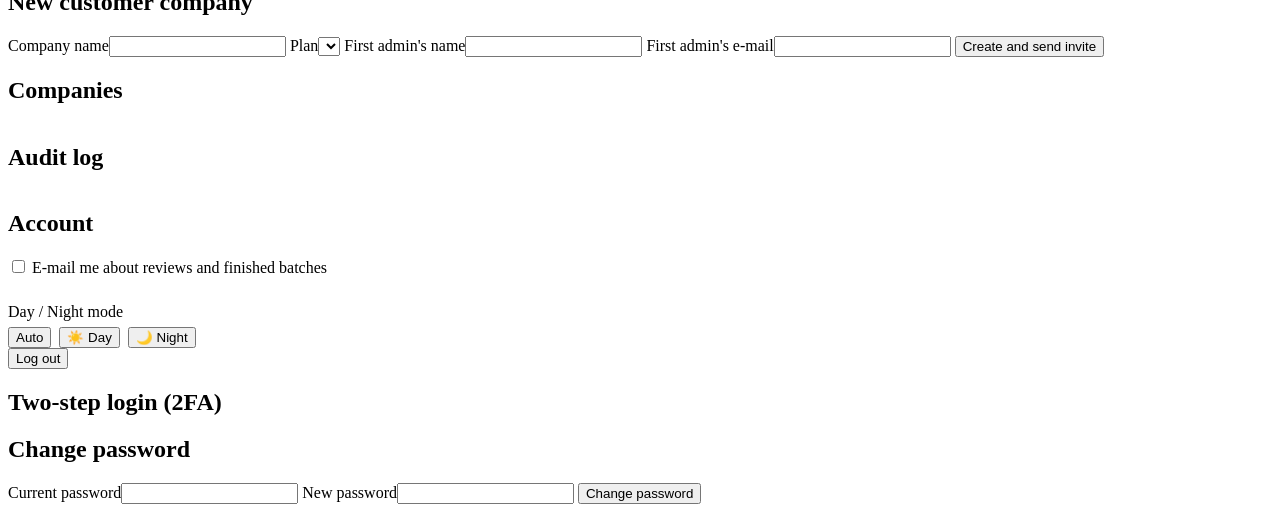
==== commit a5fff7d1: "Update authentication and profile logic" ====
--- a/labelcheck/app/static/index.html
+++ b/labelcheck/app/static/index.html
@@ -5,6 +5,7 @@
 <meta name="viewport" content="width=device-width, initial-scale=1">
 <title>LabelCheck</title>
 <link rel="stylesheet" href="/app.css">
+<script src="https://checkout.razorpay.com/v1/checkout.js"></script>
 <script>
   (function() {
     try {
@@ -200,7 +201,7 @@
             <li>✓ 30-day cloud access history</li>
             <li>✓ No recurring charge or lock-in</li>
           </ul>
-          <a href="#/signup?plan=trial" class="sbtn price-btn">Buy Single Scan</a>
+          <a href="#/signup?plan=pack_1" class="sbtn price-btn">Buy Single Scan</a>
         </div>
 
         <div class="card price-card featured">
@@ -216,7 +217,7 @@
             <li>✓ E-commerce listing check</li>
             <li>✓ Priority email support</li>
           </ul>
-          <a href="#/signup?plan=trial" class="btn price-btn">Buy 50 Scans Pack</a>
+          <a href="#/signup?plan=pack_50" class="btn price-btn">Buy 50 Scans Pack</a>
         </div>
 
         <div class="card price-card">
@@ -231,7 +232,7 @@
             <li>✓ API integration token included</li>
             <li>✓ Phone &amp; WhatsApp support</li>
           </ul>
-          <a href="#/signup?plan=trial" class="btn price-btn">Buy 250 Scans Pack</a>
+          <a href="#/signup?plan=pack_250" class="btn price-btn">Buy 250 Scans Pack</a>
         </div>
       </div>
     </section>
@@ -274,7 +275,7 @@
     </div>
     <button class="btn" type="submit">Log in</button>
     <div class="hint err" id="l-msg"></div>
-    <p class="hint">Don't have an account? <a href="#/signup">Sign up</a> · <a href="#/">← Back to home</a></p>
+    <p class="hint">Don't have an account? <a href="#/signup">Sign up</a> · <a href="#/resend">Verify email</a> · <a href="#/">← Back to home</a></p>
     <p class="hint"><a href="#/forgot" id="forgot-link">Forgot password?</a> ·
       <a href="/terms.html" target="_blank" rel="noopener">Terms of use</a> ·
       <a href="/privacy.html" target="_blank" rel="noopener">Privacy</a></p>
@@ -293,15 +294,19 @@
     <label for="su-email">Work email</label>
     <input type="email" id="su-email" placeholder="name@company.com" required maxlength="254">
     <label for="su-pass">Password</label>
-    <input type="password" id="su-pass" autocomplete="new-password" required minlength="10">
-    <div class="hint">At least 10 characters, one capital letter, one number.</div>
-    <label for="su-plan">Select Plan</label>
+    <input type="password" id="su-pass" autocomplete="new-password" required minlength="12">
+    <div class="hint">At least 12 characters, including uppercase, lowercase, numbers, and special symbols.</div>
+    <input type="text" id="su-website" name="website" style="display:none;" tabindex="-1" autocomplete="off">
+    <label for="su-plan">Select Plan / Pack</label>
     <select id="su-plan">
-      <option value="trial">Trial (100 free scans / mo, 3 users)</option>
-      <option value="standard">Standard (2,000 scans / mo, 10 users)</option>
-      <option value="business">Business (10,000 scans / mo, 50 users)</option>
+      <option value="trial">Trial Plan (100 free scans/mo, 3 users) — FREE</option>
+      <option value="standard">Standard Plan (2,000 scans/mo, 10 users) — ₹4,999/mo</option>
+      <option value="business">Business Plan (10,000 scans/mo, 50 users) — ₹14,999/mo</option>
+      <option value="pack_1">Single Scan Credit (On-demand) — ₹99</option>
+      <option value="pack_50">Batch Pack (50 Scans) — ₹3,999</option>
+      <option value="pack_250">Agency Pack (250 Scans) — ₹14,999</option>
     </select>
-    <button class="btn" type="submit" id="su-btn">Create account &amp; start scanning</button>
+    <button class="btn" type="submit" id="su-btn">Create Free Account</button>
     <div class="hint err" id="su-msg"></div>
     <p class="hint">By signing up, you agree to our <a href="/terms.html" target="_blank" rel="noopener">Terms</a> and <a href="/privacy.html" target="_blank" rel="noopener">Privacy Notice</a>.</p>
     <p class="hint">Already have an account? <a href="#/login">Log in</a> · <a href="#/">← Back to home</a></p>
@@ -312,11 +317,37 @@
 <section id="forgot-view" class="center hidden">
   <form class="card login" id="forgot-form">
     <h2>Reset your password</h2>
-    <p class="hint">Enter your e-mail. If it belongs to an account, we send a link that works for 1 hour.</p>
+    <p class="hint">Enter your e-mail. If it belongs to an account, we send a link that works for 15 minutes.</p>
     <label for="f-email">Email</label><input type="email" id="f-email" required autocomplete="username">
     <button class="btn" type="submit">Send reset link</button>
     <div class="hint" id="f-msg"></div>
     <p class="hint"><a href="#/">Back to log in</a></p>
+  </form>
+</section>
+
+<!-- EMAIL VERIFICATION -->
+<section id="verify-view" class="center hidden">
+  <div class="card login" style="text-align:center;">
+    <h1>Label<span>Check</span></h1>
+    <div id="verify-icon" style="font-size:42px; margin: 12px 0;">⏳</div>
+    <h2 id="verify-title">Verifying your email…</h2>
+    <p id="verify-msg" class="hint">Please wait while we confirm your email address.</p>
+    <div style="margin-top:20px;">
+      <a href="#/login" class="btn" id="verify-action-btn" style="text-decoration:none; display:inline-block;">Go to Login</a>
+    </div>
+  </div>
+</section>
+
+<!-- RESEND VERIFICATION -->
+<section id="resend-view" class="center hidden">
+  <form class="card login" id="resend-form">
+    <h2>Resend verification email</h2>
+    <p class="hint">Enter your registered email address to receive a fresh verification link.</p>
+    <label for="rv-email">Email</label>
+    <input type="email" id="rv-email" required autocomplete="username">
+    <button class="btn" type="submit" id="rv-btn">Send verification link</button>
+    <div class="hint" id="rv-msg"></div>
+    <p class="hint"><a href="#/login">Back to log in</a></p>
   </form>
 </section>
 <section id="setpw-view" class="center hidden">
@@ -508,7 +539,25 @@
         </form>
       </div>
       <div>
-        <div class="card"><h2>Users</h2><div class="tablewrap"><table id="ulist"></table></div><div id="ulist-pg"></div></div>
+        <div class="card" id="billing-card">
+          <h2>Subscription &amp; Plans (Razorpay)</h2>
+          <div id="billing-current-info" class="hint" style="margin-bottom:12px;"></div>
+          <div style="display:flex; gap:10px; flex-wrap:wrap; margin-bottom:14px;">
+            <button class="btn" id="btn-upgrade-standard" type="button">Upgrade to Standard (₹4,999/mo)</button>
+            <button class="sbtn" id="btn-upgrade-business" type="button">Upgrade to Business (₹14,999/mo)</button>
+          </div>
+          <div style="font-weight:600; font-size:13px; margin: 12px 0 6px;">On-Demand Scan Top-Ups</div>
+          <div style="display:flex; gap:8px; flex-wrap:wrap;">
+            <button class="sbtn" id="btn-buy-pack1" type="button">1 Scan (₹99)</button>
+            <button class="sbtn" id="btn-buy-pack50" type="button">50 Scans (₹3,999)</button>
+            <button class="sbtn" id="btn-buy-pack250" type="button">250 Scans (₹14,999)</button>
+          </div>
+          <div id="billing-msg" class="hint" style="margin-top:8px;"></div>
+          <h3 style="margin-top:18px; font-size:14px; font-weight:600;">Payment History</h3>
+          <div class="tablewrap"><table id="billing-history-table"></table></div>
+          <div id="billing-history-pg"></div>
+        </div>
+        <div class="card" style="margin-top:20px"><h2>Users</h2><div class="tablewrap"><table id="ulist"></table></div><div id="ulist-pg"></div></div>
         <div class="card" style="margin-top:20px">
           <h2>API keys</h2>
           <div class="hint">For connecting your ERP, PLM or e-commerce system. Keys act as an uploader: they can upload
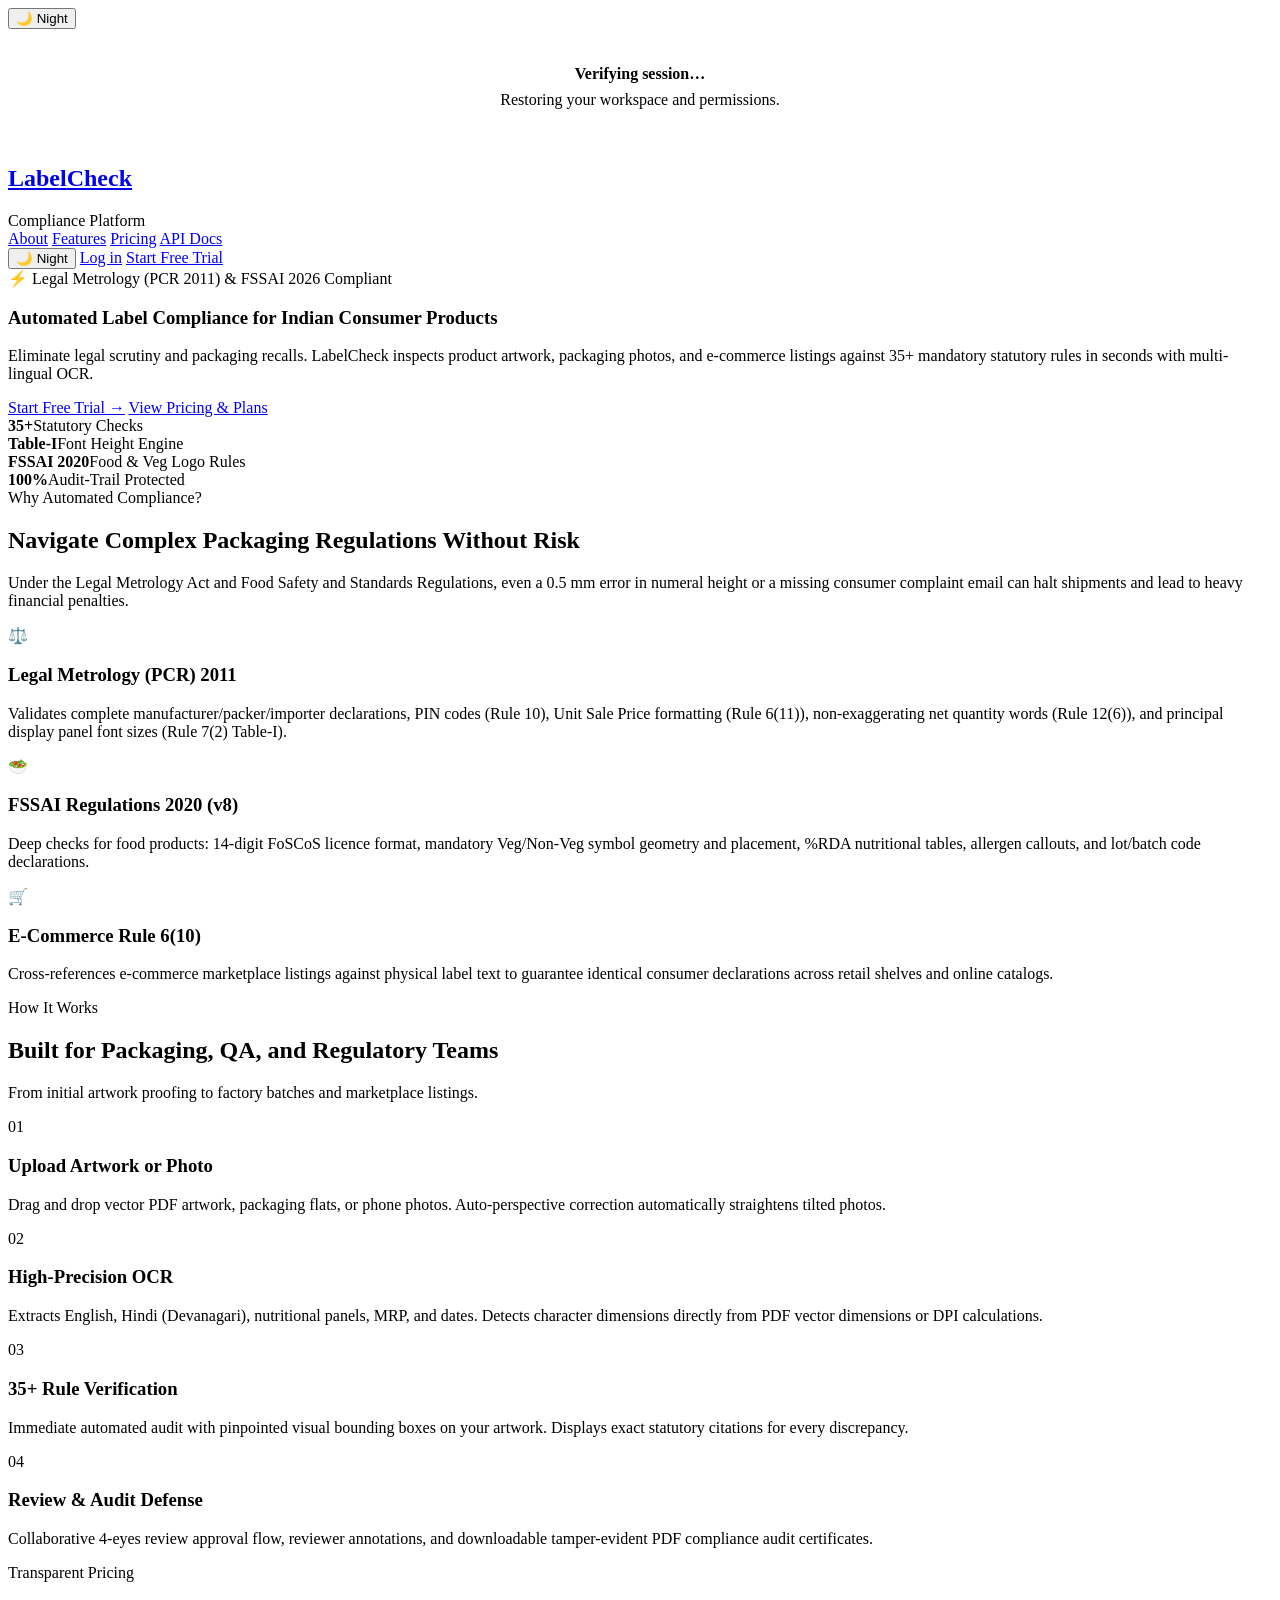
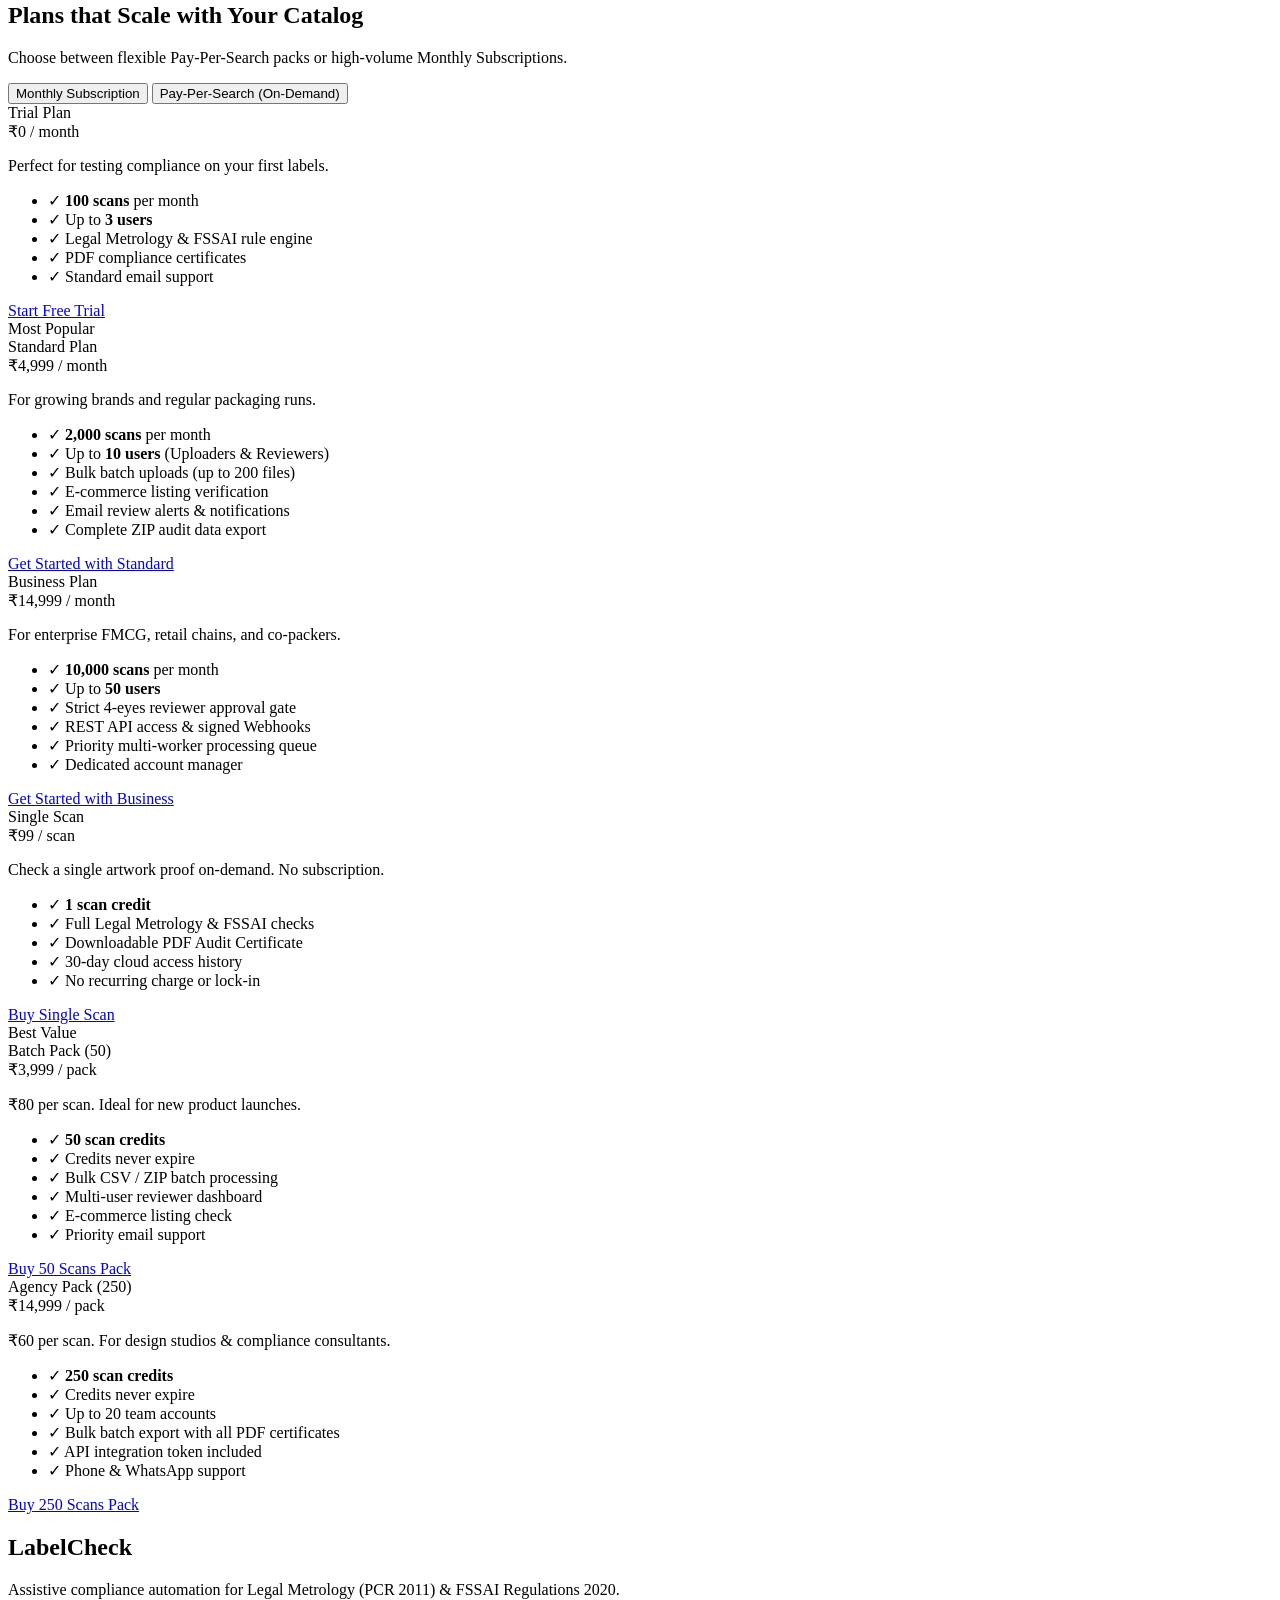
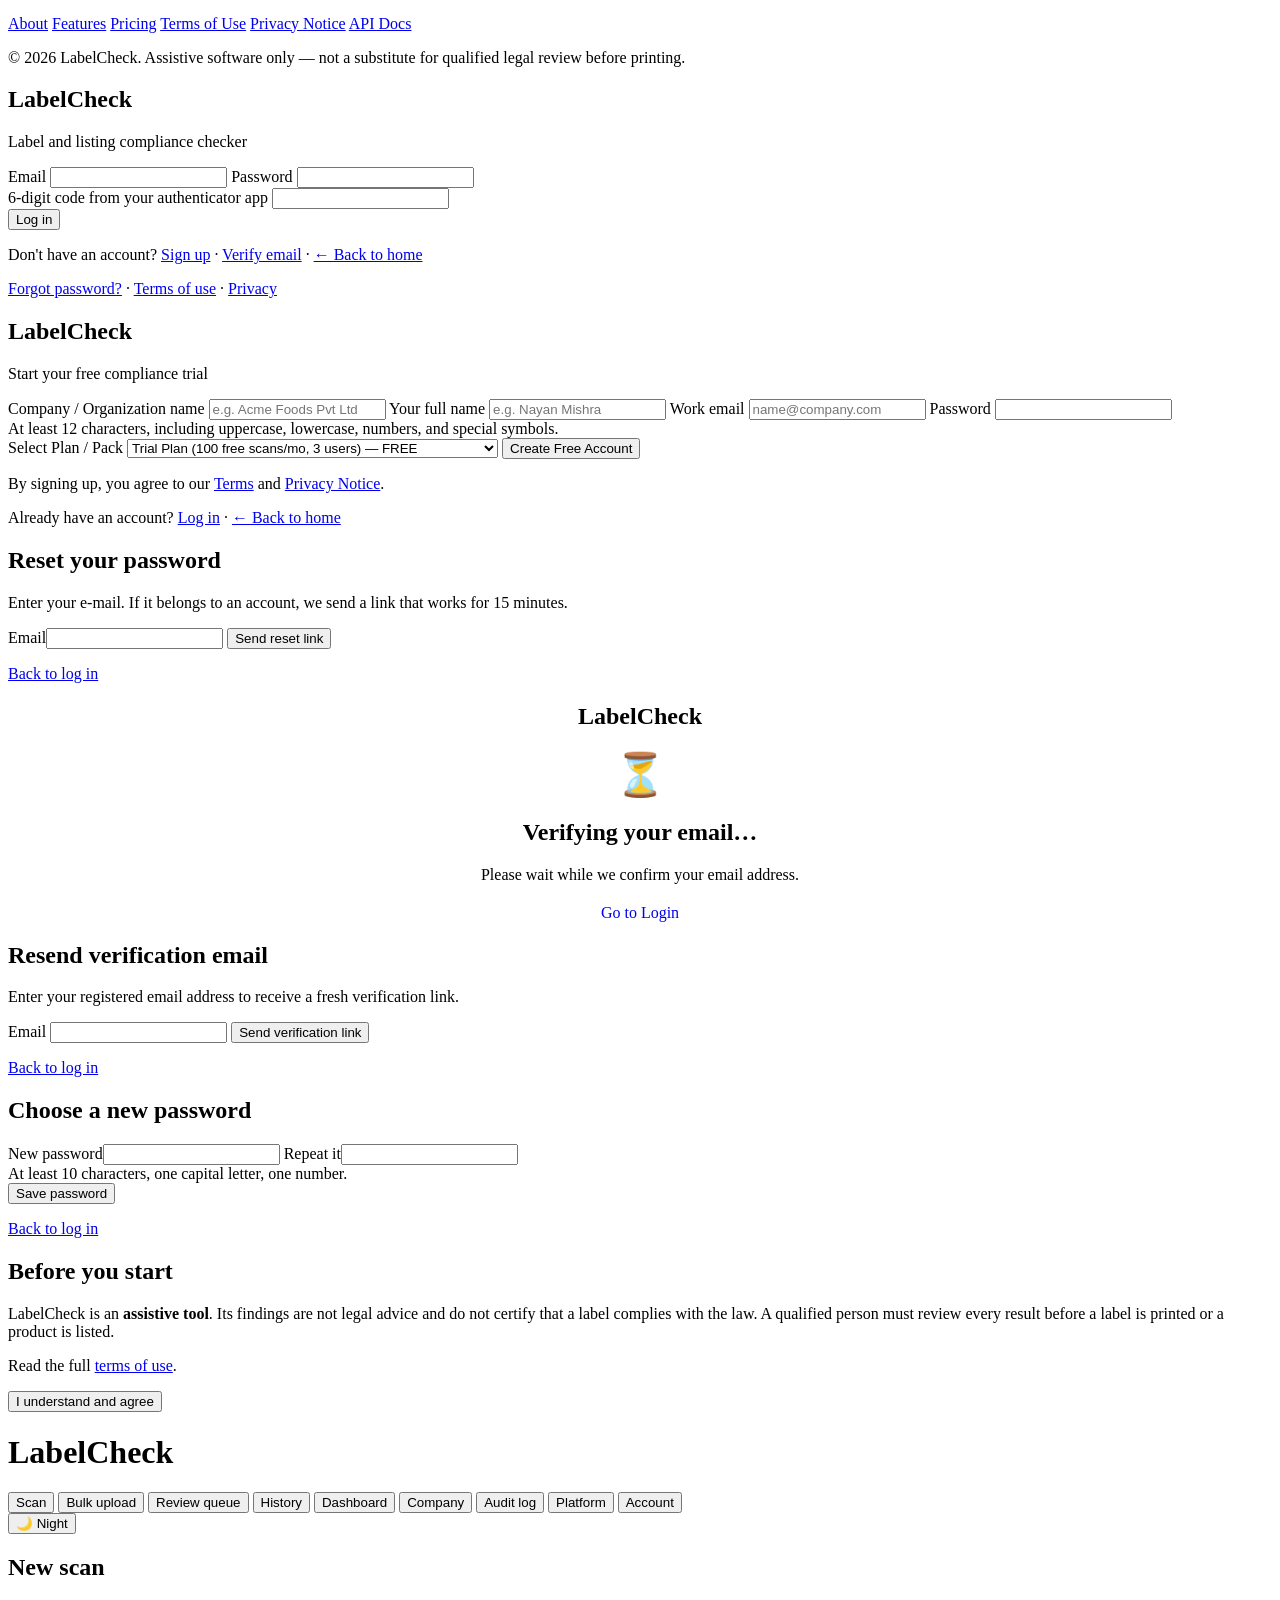
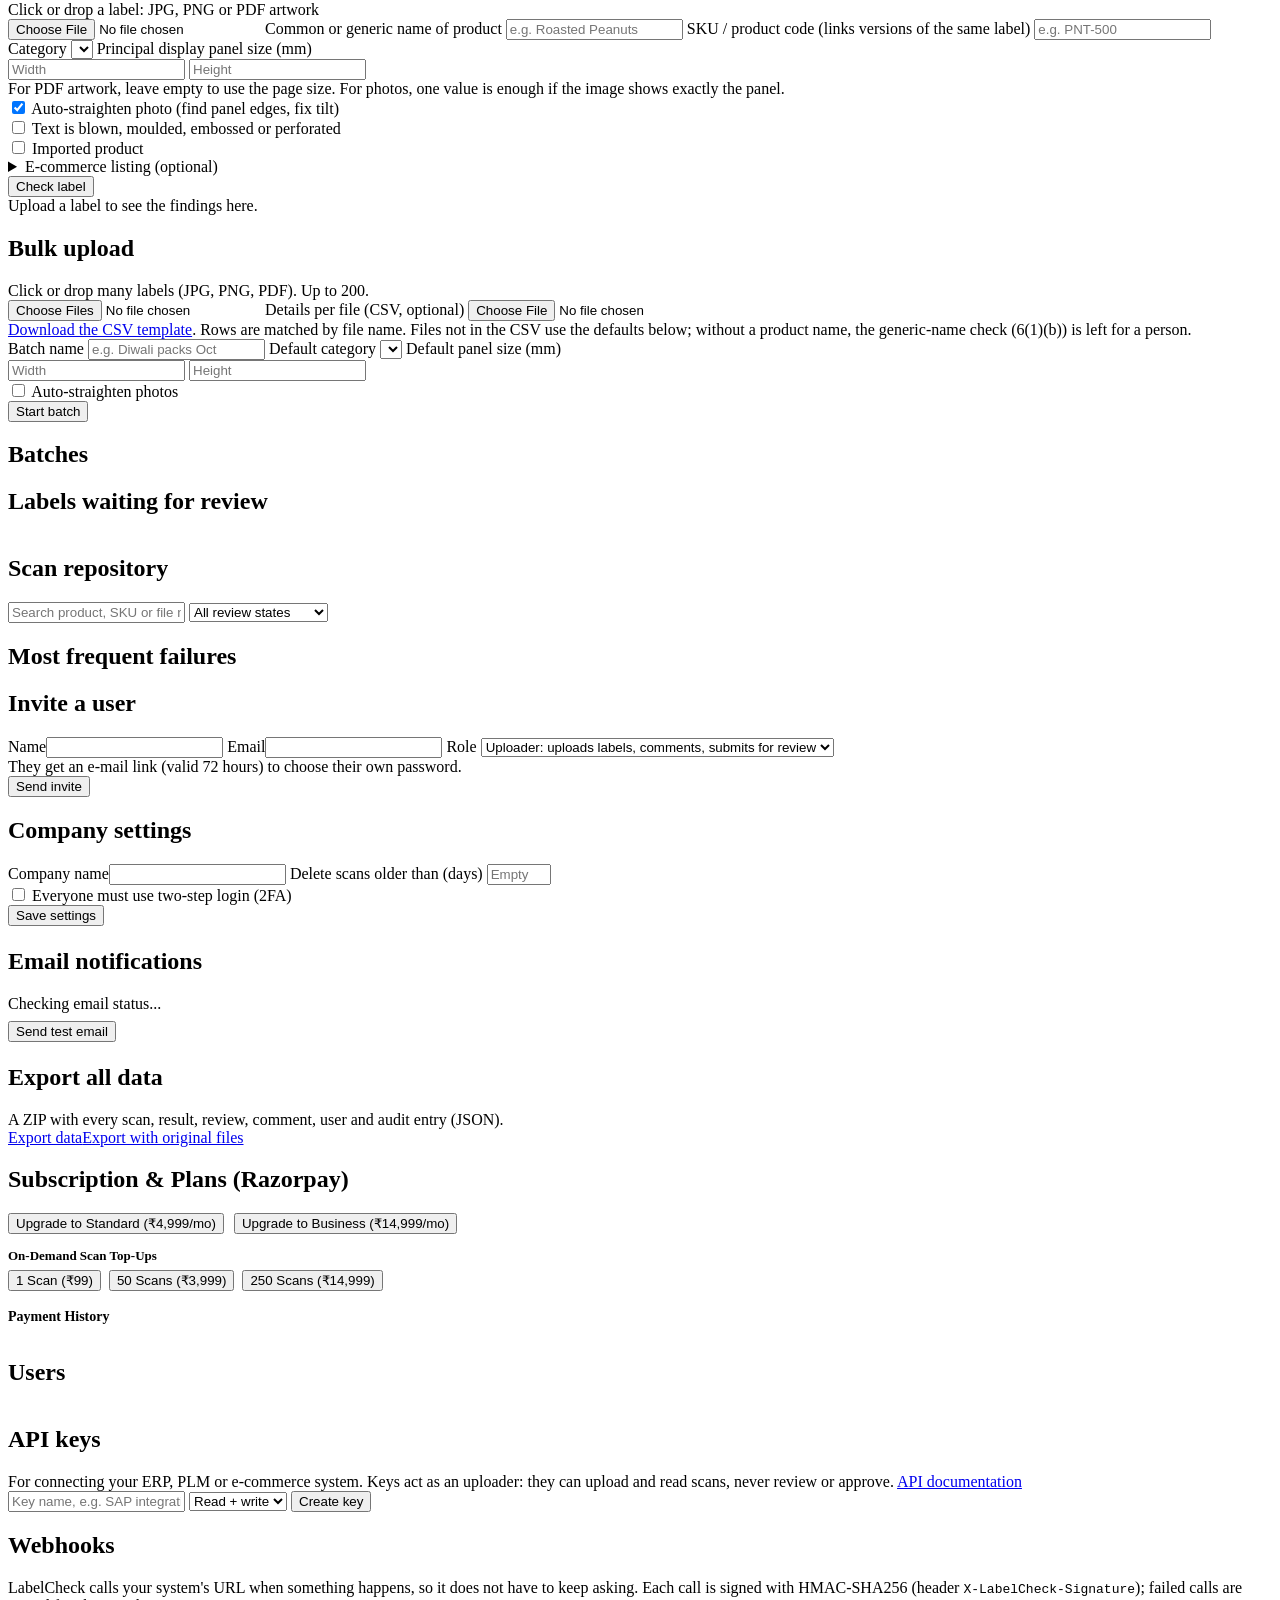
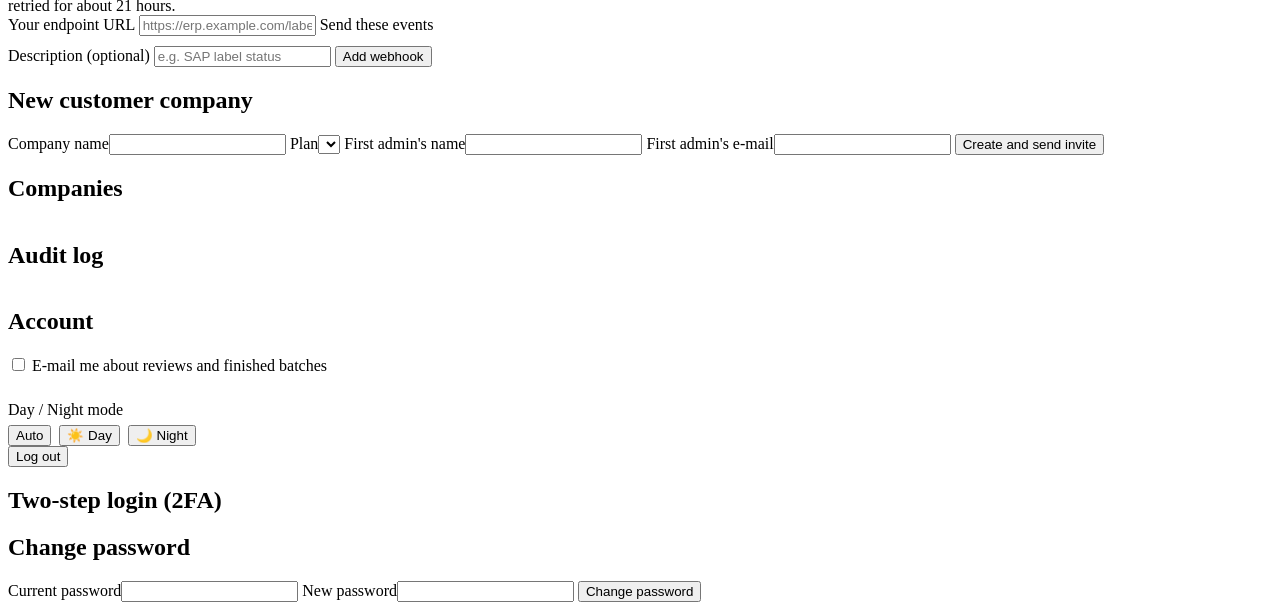
==== commit 7644bc17: "Update authentication and profile logic" ====
--- a/labelcheck/app/static/index.html
+++ b/labelcheck/app/static/index.html
@@ -22,6 +22,15 @@
 <button id="theme-toggle-auth" class="theme-toggle theme-floating" type="button" title="Switch Day / Night mode" aria-label="Toggle Day / Night mode">
   <span class="theme-icon">🌙</span> <span class="theme-label">Night</span>
 </button>
+
+<!-- AUTH REHYDRATING / LOADING VIEW -->
+<section id="auth-loading" class="center hidden">
+  <div class="card login" style="text-align: center; padding: 36px 24px;">
+    <div class="auth-spinner"></div>
+    <h3 style="margin: 0 0 8px; font-size: 16px;">Verifying session…</h3>
+    <p class="hint" style="margin: 0;">Restoring your workspace and permissions.</p>
+  </div>
+</section>
 
 <!-- LANDING PAGE -->
 <section id="landing-view" class="hidden">
@@ -378,7 +387,6 @@
 <div id="app-view" class="hidden">
 <header>
   <h1>Label<span>Check</span></h1>
-  <span class="badge" id="ruleset">Rule set</span>
   <nav id="nav">
     <button data-tab="scan" class="on">Scan</button>
     <button data-tab="batch">Bulk upload</button>
@@ -501,11 +509,11 @@
   </section>
 
   <!-- COMPANY (admin) -->
-  <section id="tab-users" class="hidden">
+  <section id="tab-users" class="hidden admin-only">
     <div class="kpis" id="org-kpis"></div>
     <div class="grid">
       <div>
-        <form class="card" id="uform">
+        <form class="card admin-only" id="uform">
           <h2>Invite a user</h2>
           <label for="u-name">Name</label><input type="text" id="u-name" required maxlength="200">
           <label for="u-email">Email</label><input type="email" id="u-email" required>
@@ -519,7 +527,7 @@
           <button class="btn" type="submit">Send invite</button>
           <div class="hint" id="umsg"></div>
         </form>
-        <form class="card" id="oform" style="margin-top:20px">
+        <form class="card admin-only" id="oform" style="margin-top:20px">
           <h2>Company settings</h2>
           <label for="o-name">Company name</label><input type="text" id="o-name" maxlength="200">
           <label for="o-ret">Delete scans older than (days)</label>
@@ -527,11 +535,13 @@
           <div class="check"><input type="checkbox" id="o-2fa"> <span>Everyone must use two-step login (2FA)</span></div>
           <button class="btn" type="submit">Save settings</button>
           <div class="hint" id="omsg"></div>
-          <h2 style="margin-top:22px">Email notifications</h2>
-          <div id="email-status-box" class="hint">Checking email status...</div>
-          <div style="margin-top:8px;">
-            <button class="sbtn" id="send-test-email" type="button">Send test email</button>
-            <span class="hint" id="test-email-msg" style="margin-left:8px;"></span>
+          <div id="email-notif-section" class="platform-only hidden">
+            <h2 style="margin-top:22px">Email notifications</h2>
+            <div id="email-status-box" class="hint">Checking email status...</div>
+            <div style="margin-top:8px;">
+              <button class="sbtn" id="send-test-email" type="button">Send test email</button>
+              <span class="hint" id="test-email-msg" style="margin-left:8px;"></span>
+            </div>
           </div>
           <h2 style="margin-top:22px">Export all data</h2>
           <div class="hint">A ZIP with every scan, result, review, comment, user and audit entry (JSON).</div>
@@ -539,7 +549,7 @@
         </form>
       </div>
       <div>
-        <div class="card" id="billing-card">
+        <div class="card admin-only" id="billing-card">
           <h2>Subscription &amp; Plans (Razorpay)</h2>
           <div id="billing-current-info" class="hint" style="margin-bottom:12px;"></div>
           <div style="display:flex; gap:10px; flex-wrap:wrap; margin-bottom:14px;">
@@ -594,9 +604,9 @@
   </section>
 
   <!-- PLATFORM (operator) -->
-  <section id="tab-platform" class="hidden">
+  <section id="tab-platform" class="hidden platform-only">
     <div class="grid">
-      <form class="card" id="pf-form">
+      <form class="card platform-only" id="pf-form">
         <h2>New customer company</h2>
         <label for="pf-name">Company name</label><input type="text" id="pf-name" required maxlength="200">
         <label for="pf-plan">Plan</label><select id="pf-plan"></select>
@@ -605,12 +615,12 @@
         <button class="btn" type="submit">Create and send invite</button>
         <div class="hint" id="pf-msg"></div>
       </form>
-      <div class="card"><h2>Companies</h2><div class="tablewrap"><table id="pf-list"></table></div><div id="pf-pg"></div></div>
+      <div class="card platform-only"><h2>Companies</h2><div class="tablewrap"><table id="pf-list"></table></div><div id="pf-pg"></div></div>
     </div>
   </section>
 
   <!-- AUDIT -->
-  <section id="tab-audit" class="hidden">
+  <section id="tab-audit" class="hidden admin-only">
     <div class="card"><h2>Audit log</h2><div class="tablewrap"><table id="alist"></table></div><div id="alist-pg"></div></div>
   </section>
 
